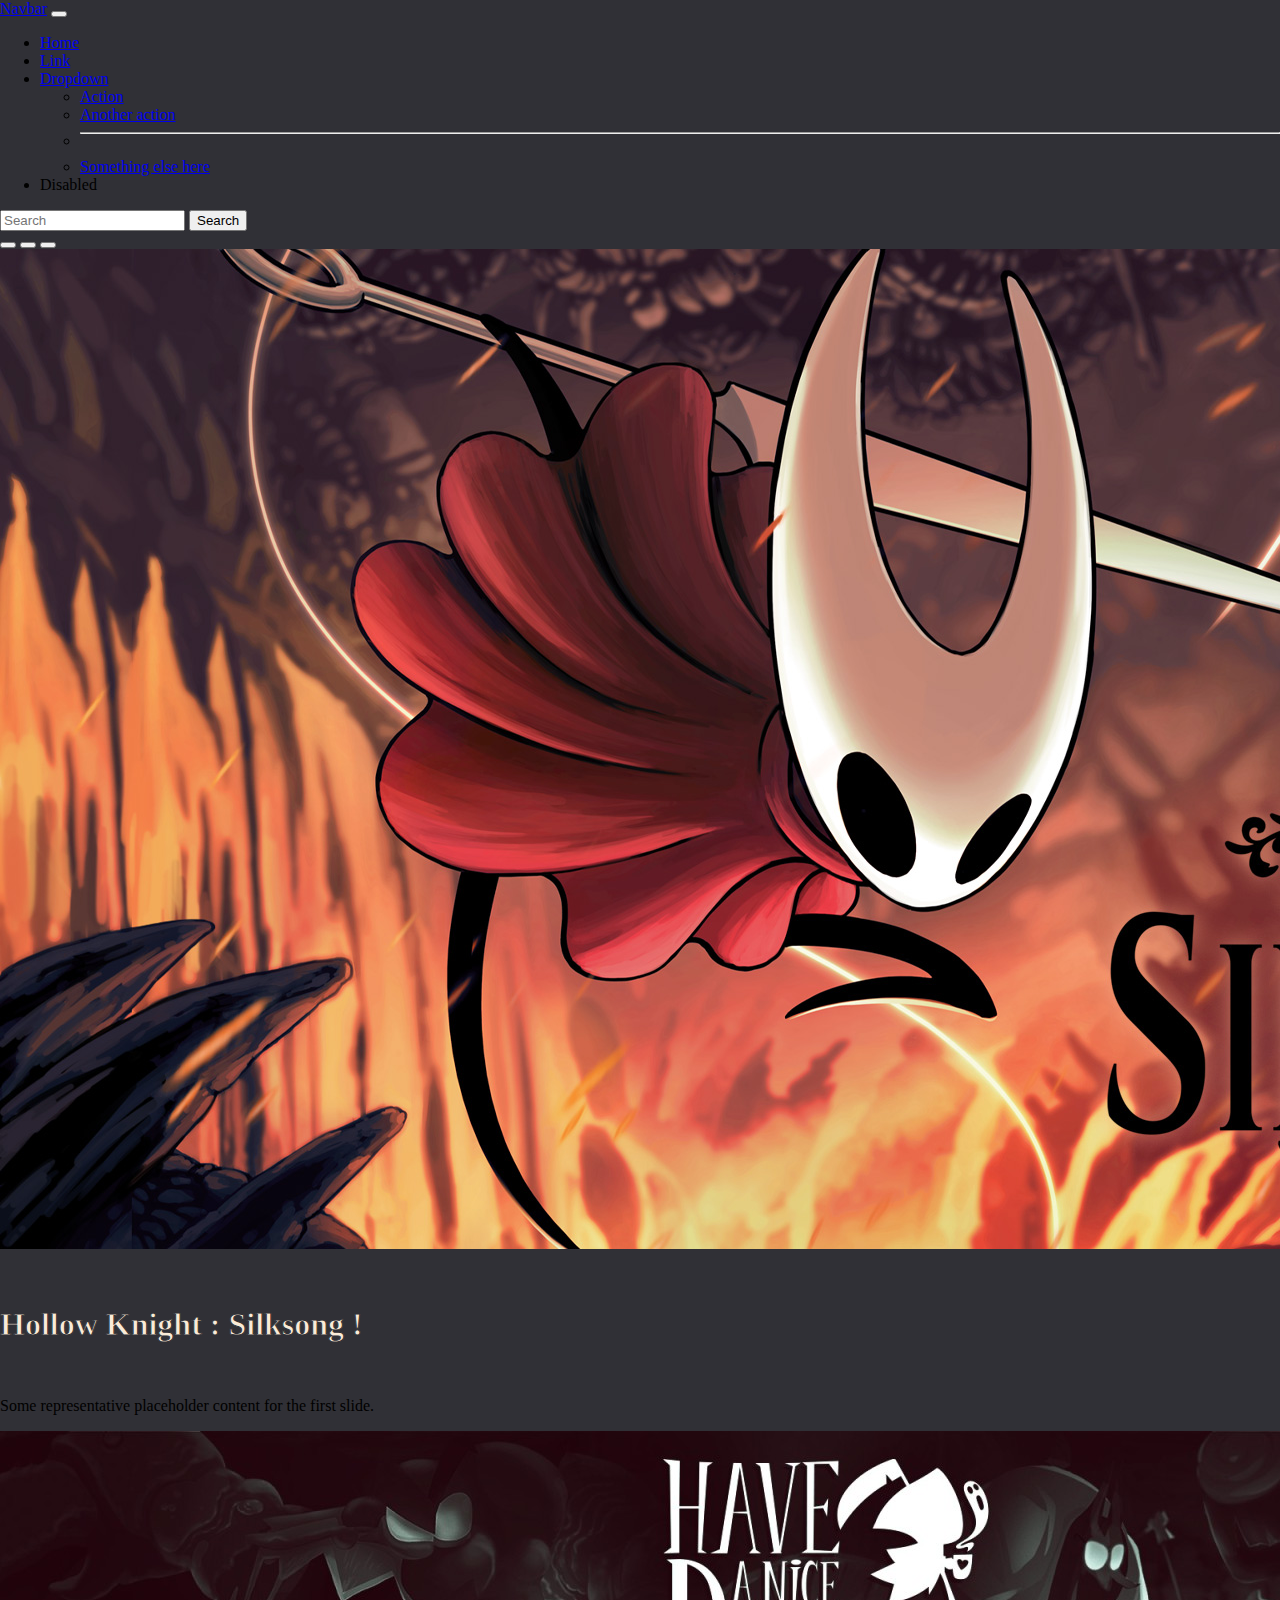
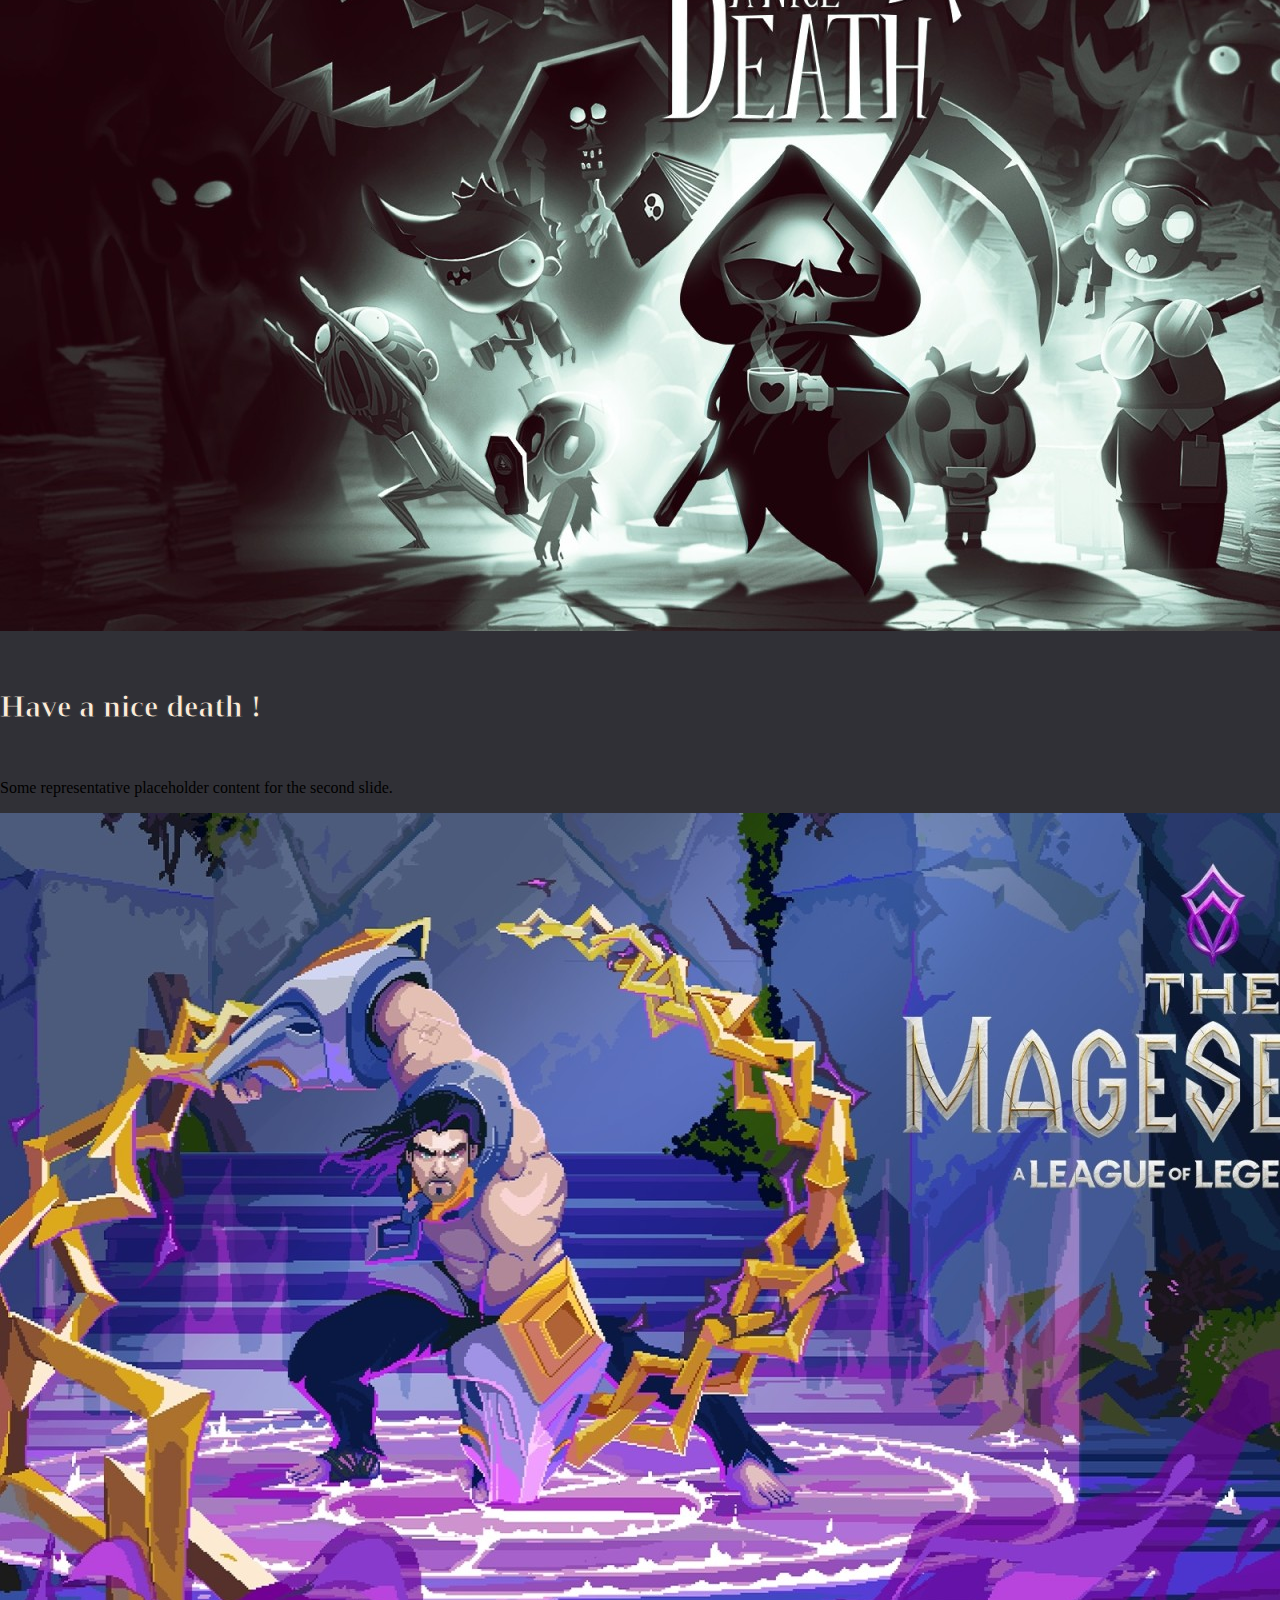
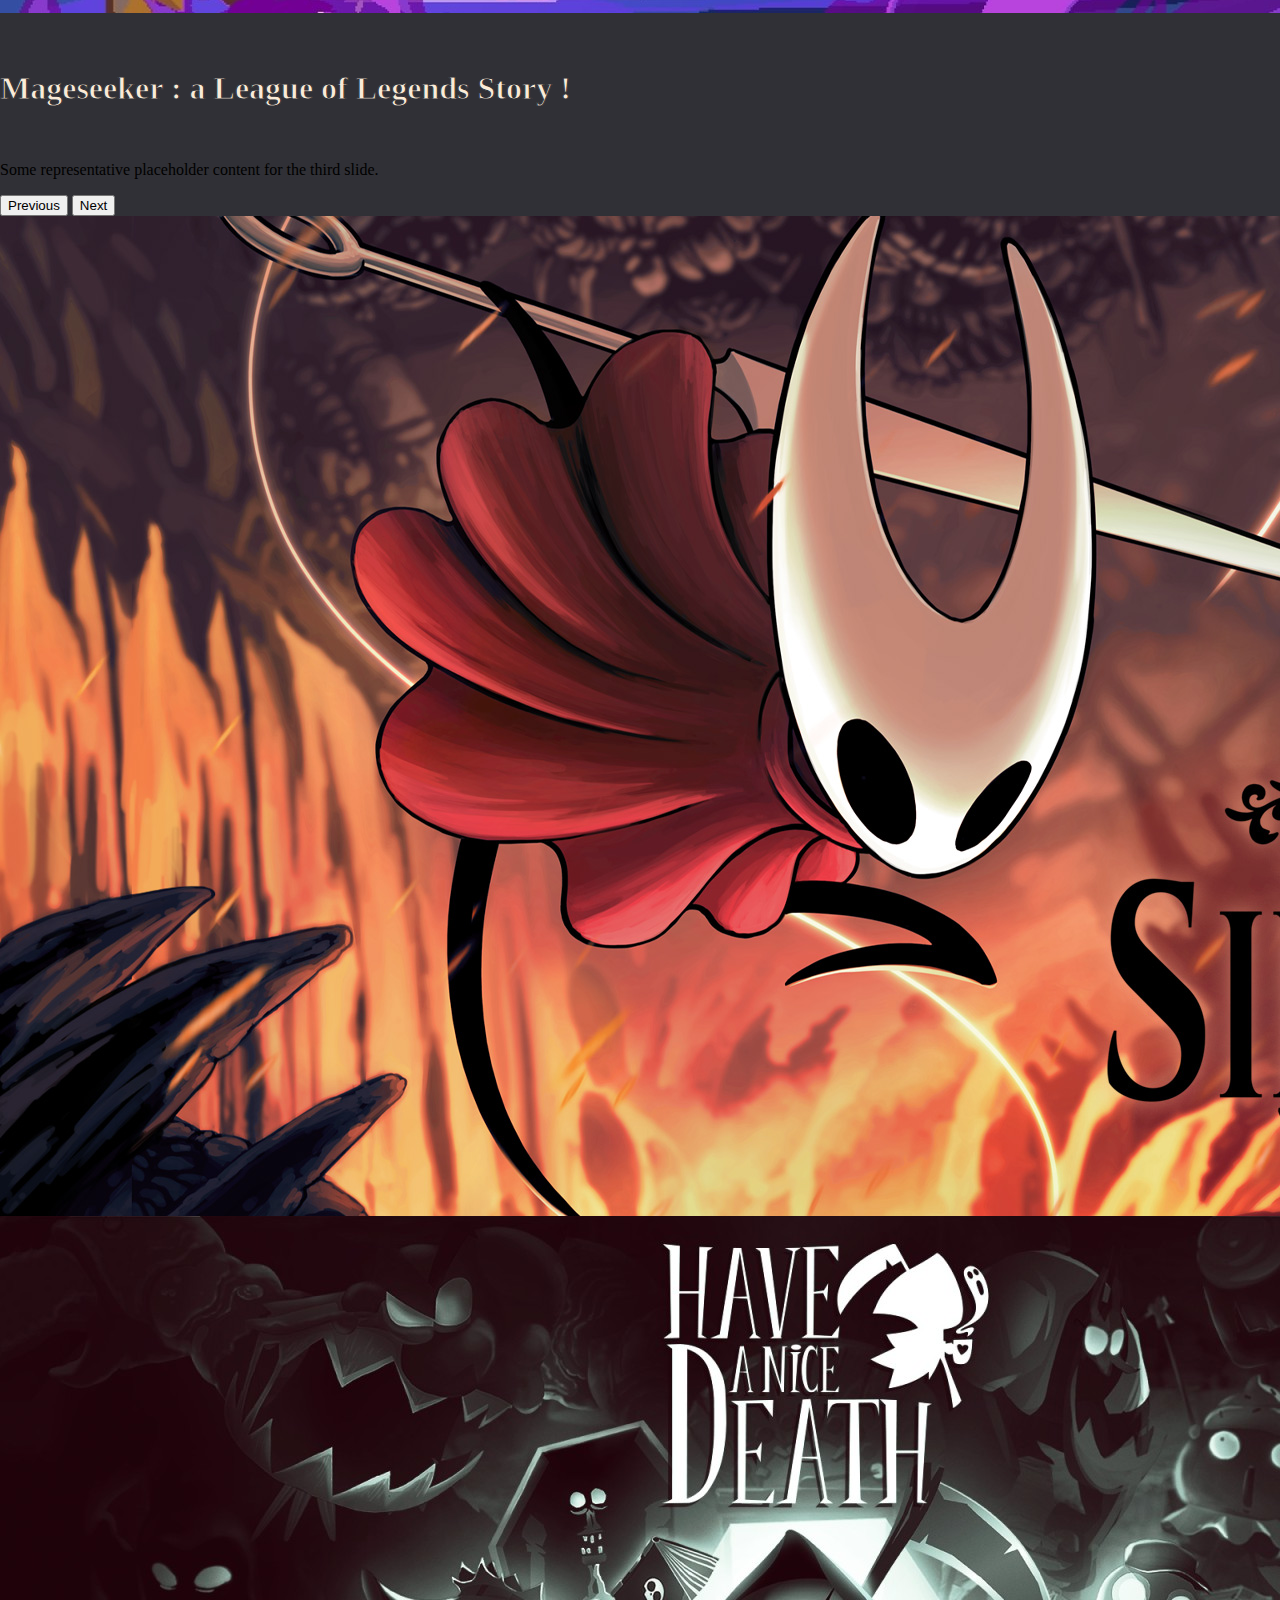
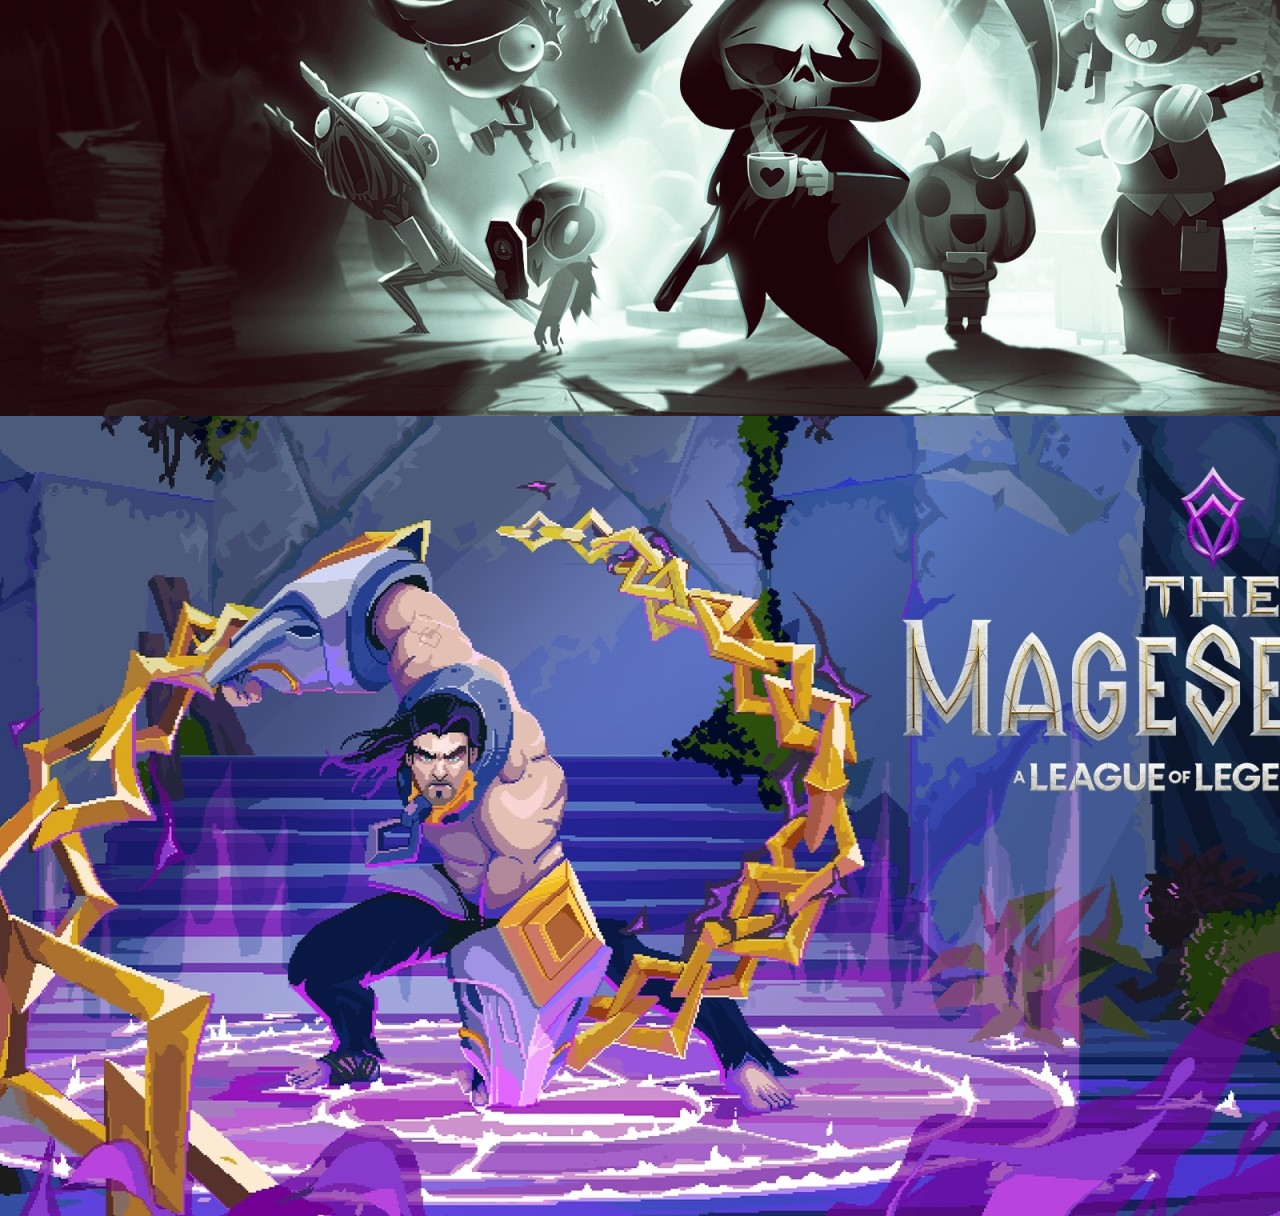
==== index.html @ c1111bf3 "Add files via upload" ====
<!DOCTYPE html>
<html lang="en">
<head>
    <meta charset="UTF-8">
    <meta http-equiv="X-UA-Compatible" content="IE=edge">
    <meta name="viewport" content="width=device-width, initial-scale=1.0">
    <title>La bibliothèque indé</title>
    <link rel="stylesheet" href="style.css">
    <link href="https://cdn.jsdelivr.net/npm/bootstrap@5.3.0-alpha2/dist/css/bootstrap.min.css" rel="stylesheet" integrity="sha384-aFq/bzH65dt+w6FI2ooMVUpc+21e0SRygnTpmBvdBgSdnuTN7QbdgL+OapgHtvPp" crossorigin="anonymous">
</head>
<body>
    <nav class="navbar navbar-expand-lg bg-body-tertiary">
        <div class="container-fluid">
          <a class="navbar-brand" href="#">Navbar</a>
          <button class="navbar-toggler" type="button" data-bs-toggle="collapse" data-bs-target="#navbarSupportedContent" aria-controls="navbarSupportedContent" aria-expanded="false" aria-label="Toggle navigation">
            <span class="navbar-toggler-icon"></span>
          </button>
          <div class="collapse navbar-collapse" id="navbarSupportedContent">
            <ul class="navbar-nav me-auto mb-2 mb-lg-0">
              <li class="nav-item">
                <a class="nav-link active" aria-current="page" href="#">Home</a>
              </li>
              <li class="nav-item">
                <a class="nav-link" href="#">Link</a>
              </li>
              <li class="nav-item dropdown">
                <a class="nav-link dropdown-toggle" href="#" role="button" data-bs-toggle="dropdown" aria-expanded="false">
                  Dropdown
                </a>
                <ul class="dropdown-menu">
                  <li><a class="dropdown-item" href="#">Action</a></li>
                  <li><a class="dropdown-item" href="#">Another action</a></li>
                  <li><hr class="dropdown-divider"></li>
                  <li><a class="dropdown-item" href="#">Something else here</a></li>
                </ul>
              </li>
              <li class="nav-item">
                <a class="nav-link disabled">Disabled</a>
              </li>
            </ul>
            <form class="d-flex" role="search">
              <input class="form-control me-2" type="search" placeholder="Search" aria-label="Search">
              <button class="btn btn-outline-success" type="submit">Search</button>
            </form>
          </div>
        </div>
      </nav>

      <div id="carouselExampleDark" class="carousel carousel-dark slide">
        <div class="carousel-indicators">
          <button type="button" data-bs-target="#carouselExampleDark" data-bs-slide-to="0" class="active" aria-current="true" aria-label="Slide 1"></button>
          <button type="button" data-bs-target="#carouselExampleDark" data-bs-slide-to="1" aria-label="Slide 2"></button>
          <button type="button" data-bs-target="#carouselExampleDark" data-bs-slide-to="2" aria-label="Slide 3"></button>
        </div>
        <div class="carousel-inner">
          <div class="carousel-item active" data-bs-interval="10000">
            <img src="img/hk.jpg" class="d-block w-100" alt="...">
            <div class="carousel-caption d-none d-md-block">
              <h5>Hollow Knight : Silksong !</h5>
              <p>Some representative placeholder content for the first slide.</p>
            </div>
          </div>
          <div class="carousel-item" data-bs-interval="2000">
            <img src="img/death.jpg" class="d-block w-100" alt="...">
            <div class="carousel-caption d-none d-md-block">
              <h5>Have a nice death !</h5>
              <p>Some representative placeholder content for the second slide.</p>
            </div>
          </div>
          <div class="carousel-item">
            <img src="img/mageseeker.jpg" class="d-block w-100" alt="...">
            <div class="carousel-caption d-none d-md-block">
              <h5>Mageseeker : a League of Legends Story !</h5>
              <p>Some representative placeholder content for the third slide.</p>
            </div>
          </div>
        </div>
        <button class="carousel-control-prev" type="button" data-bs-target="#carouselExampleDark" data-bs-slide="prev">
          <span class="carousel-control-prev-icon" aria-hidden="true"></span>
          <span class="visually-hidden">Previous</span>
        </button>
        <button class="carousel-control-next" type="button" data-bs-target="#carouselExampleDark" data-bs-slide="next">
          <span class="carousel-control-next-icon" aria-hidden="true"></span>
          <span class="visually-hidden">Next</span>
        </button>
      </div>
    <div class="cards">
      <div class="card" style="width: 18rem;">
        <img src="img/hk.jpg" class="card-img-top" alt="...">
        <div class="card-body">
          <h5 class="card-title">Card title</h5>
          <p class="card-text">Some quick example text to build on the card title and make up the bulk of the card's content.</p>
        </div>
        <ul class="list-group list-group-flush">
          <li class="list-group-item">An item</li>
          <li class="list-group-item">A second item</li>
          <li class="list-group-item">A third item</li>
        </ul>
        <div class="card-body">
          <a href="#" class="card-link">Card link</a>
          <a href="#" class="card-link">Another link</a>
        </div>
      </div>

      <div class="card" style="width: 18rem;">
        <img src="img/death.jpg" class="card-img-top" alt="...">
        <div class="card-body">
          <h5 class="card-title">Card title</h5>
          <p class="card-text">Some quick example text to build on the card title and make up the bulk of the card's content.</p>
        </div>
        <ul class="list-group list-group-flush">
          <li class="list-group-item">An item</li>
          <li class="list-group-item">A second item</li>
          <li class="list-group-item">A third item</li>
        </ul>
        <div class="card-body">
          <a href="#" class="card-link">Card link</a>
          <a href="#" class="card-link">Another link</a>
        </div>
      </div>

      <div class="card" style="width: 18rem;">
        <img src="img/mageseeker.jpg" class="card-img-top" alt="...">
        <div class="card-body">
          <h5 class="card-title">Card title</h5>
          <p class="card-text">Some quick example text to build on the card title and make up the bulk of the card's content.</p>
        </div>
        <ul class="list-group list-group-flush">
          <li class="list-group-item">An item</li>
          <li class="list-group-item">A second item</li>
          <li class="list-group-item">A third item</li>
        </ul>
        <div class="card-body">
          <a href="#" class="card-link">Card link</a>
          <a href="#" class="card-link">Another link</a>
        </div>
      </div>
    </div>

        <script src="https://cdn.jsdelivr.net/npm/bootstrap@5.3.0-alpha2/dist/js/bootstrap.bundle.min.js" integrity="sha384-qKXV1j0HvMUeCBQ+QVp7JcfGl760yU08IQ+GpUo5hlbpg51QRiuqHAJz8+BrxE/N" crossorigin="anonymous"></script>
</body>
</html>
---- style.css ----
html, body{
    margin: 0;
    padding: 0;
    background-color: #303036; 
}

#carouselExampleDark h5{
    color: antiquewhite;
    font-size: 2em;
    -webkit-text-stroke: 1px;
    -webkit-text-stroke-color: #303036;
}

.card {
    display: flex; 
    flex-direction: row;
}
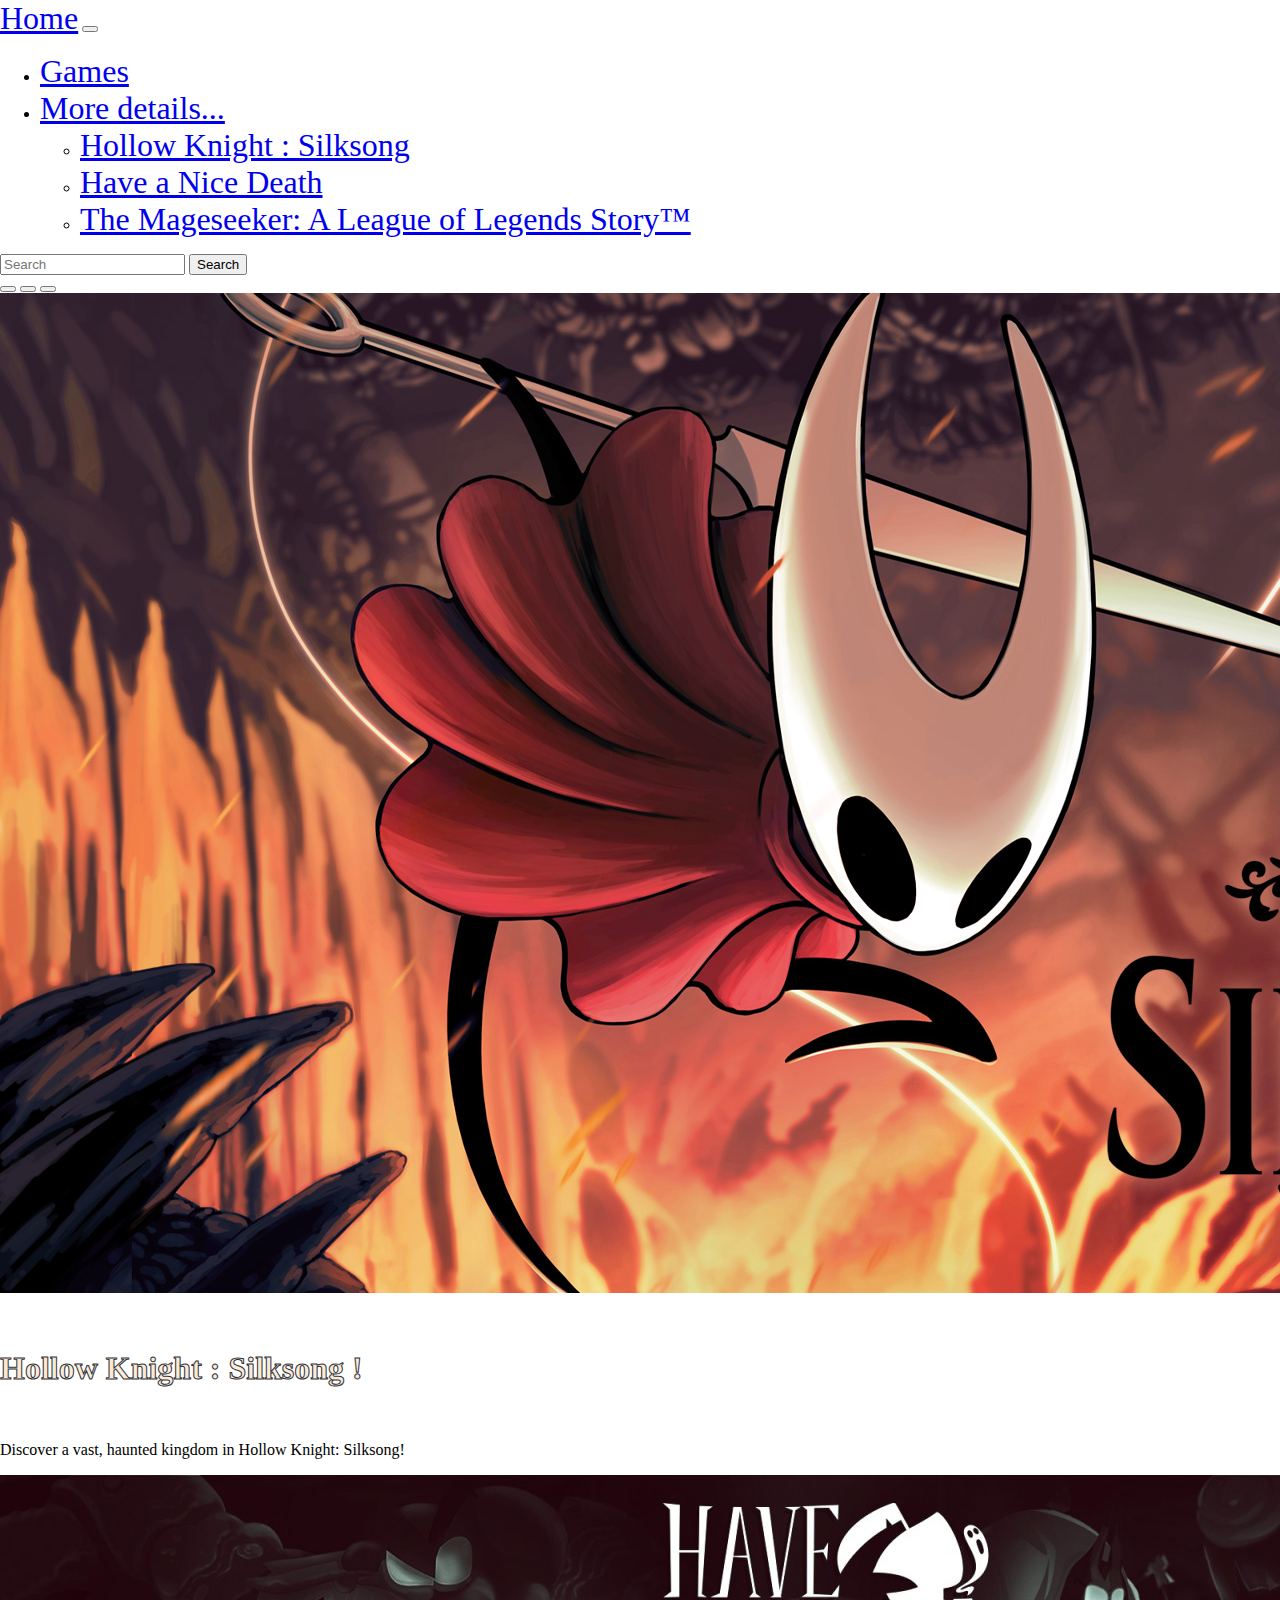
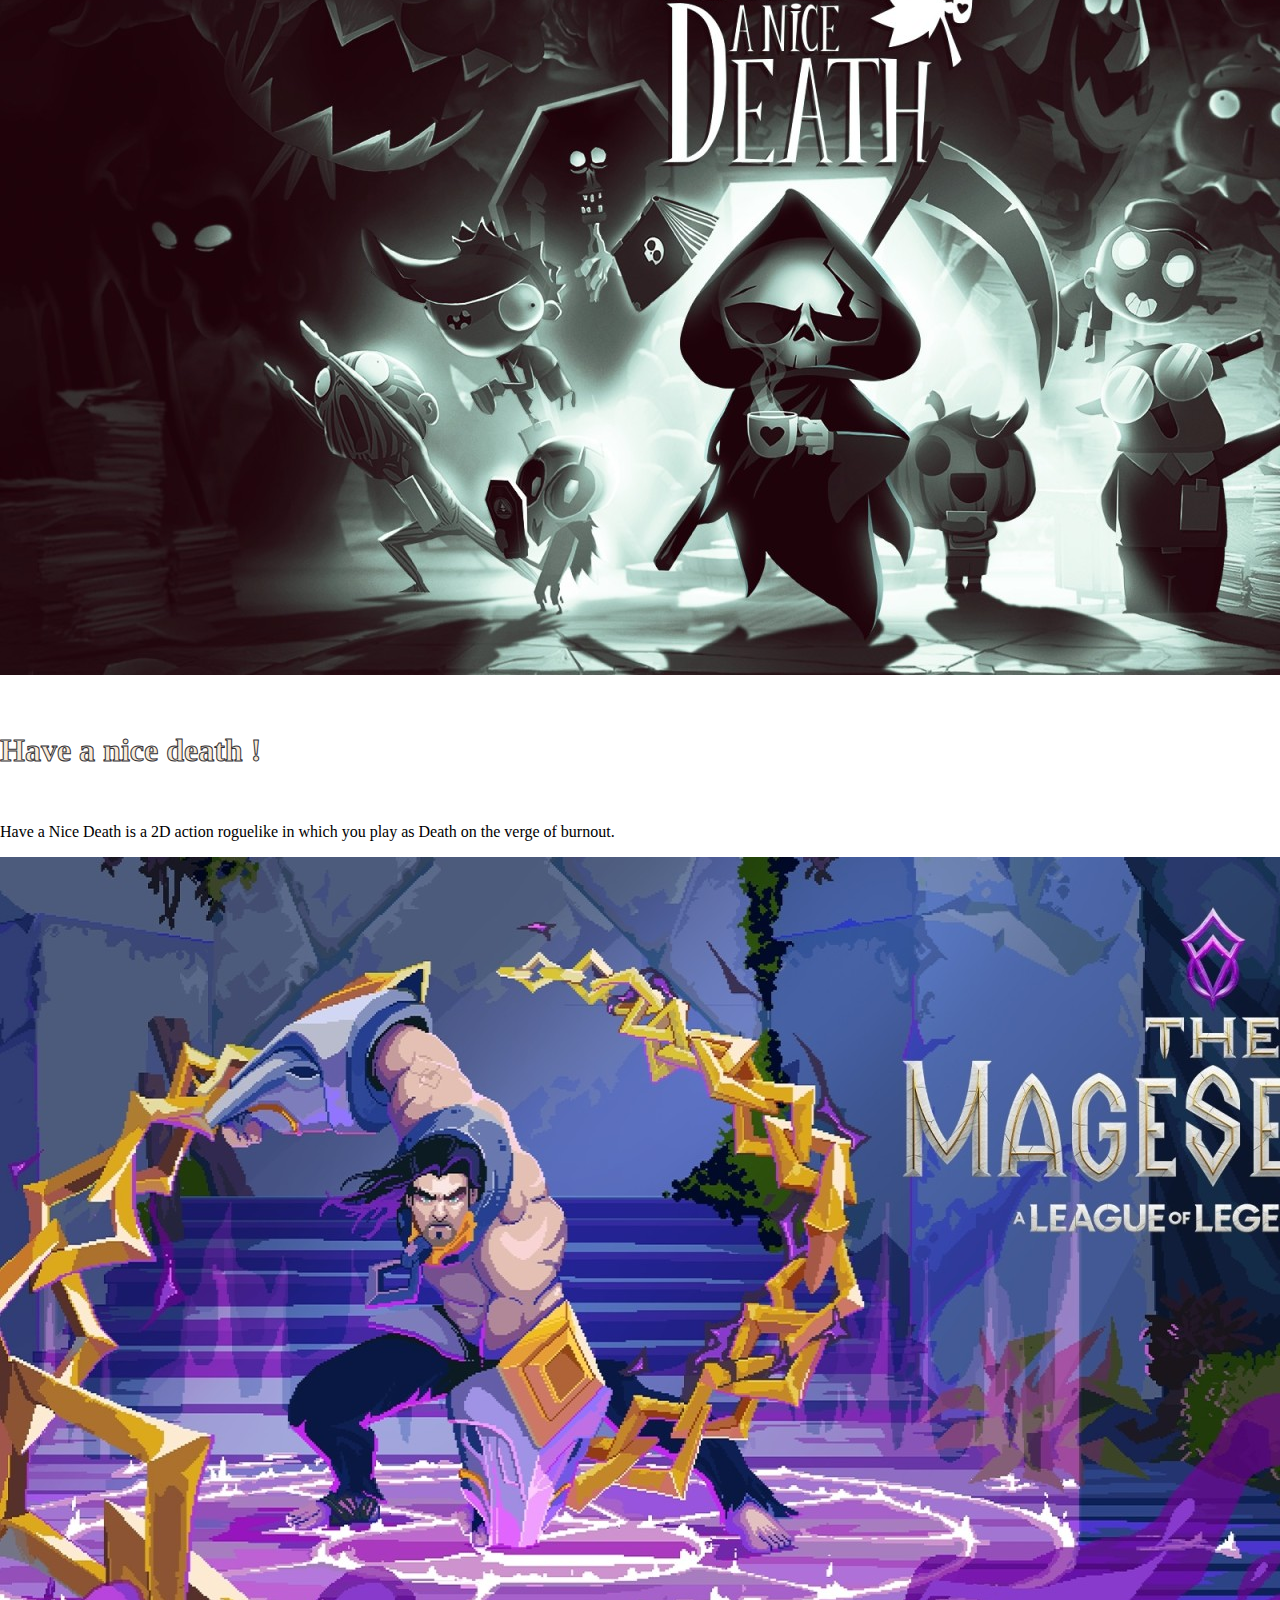
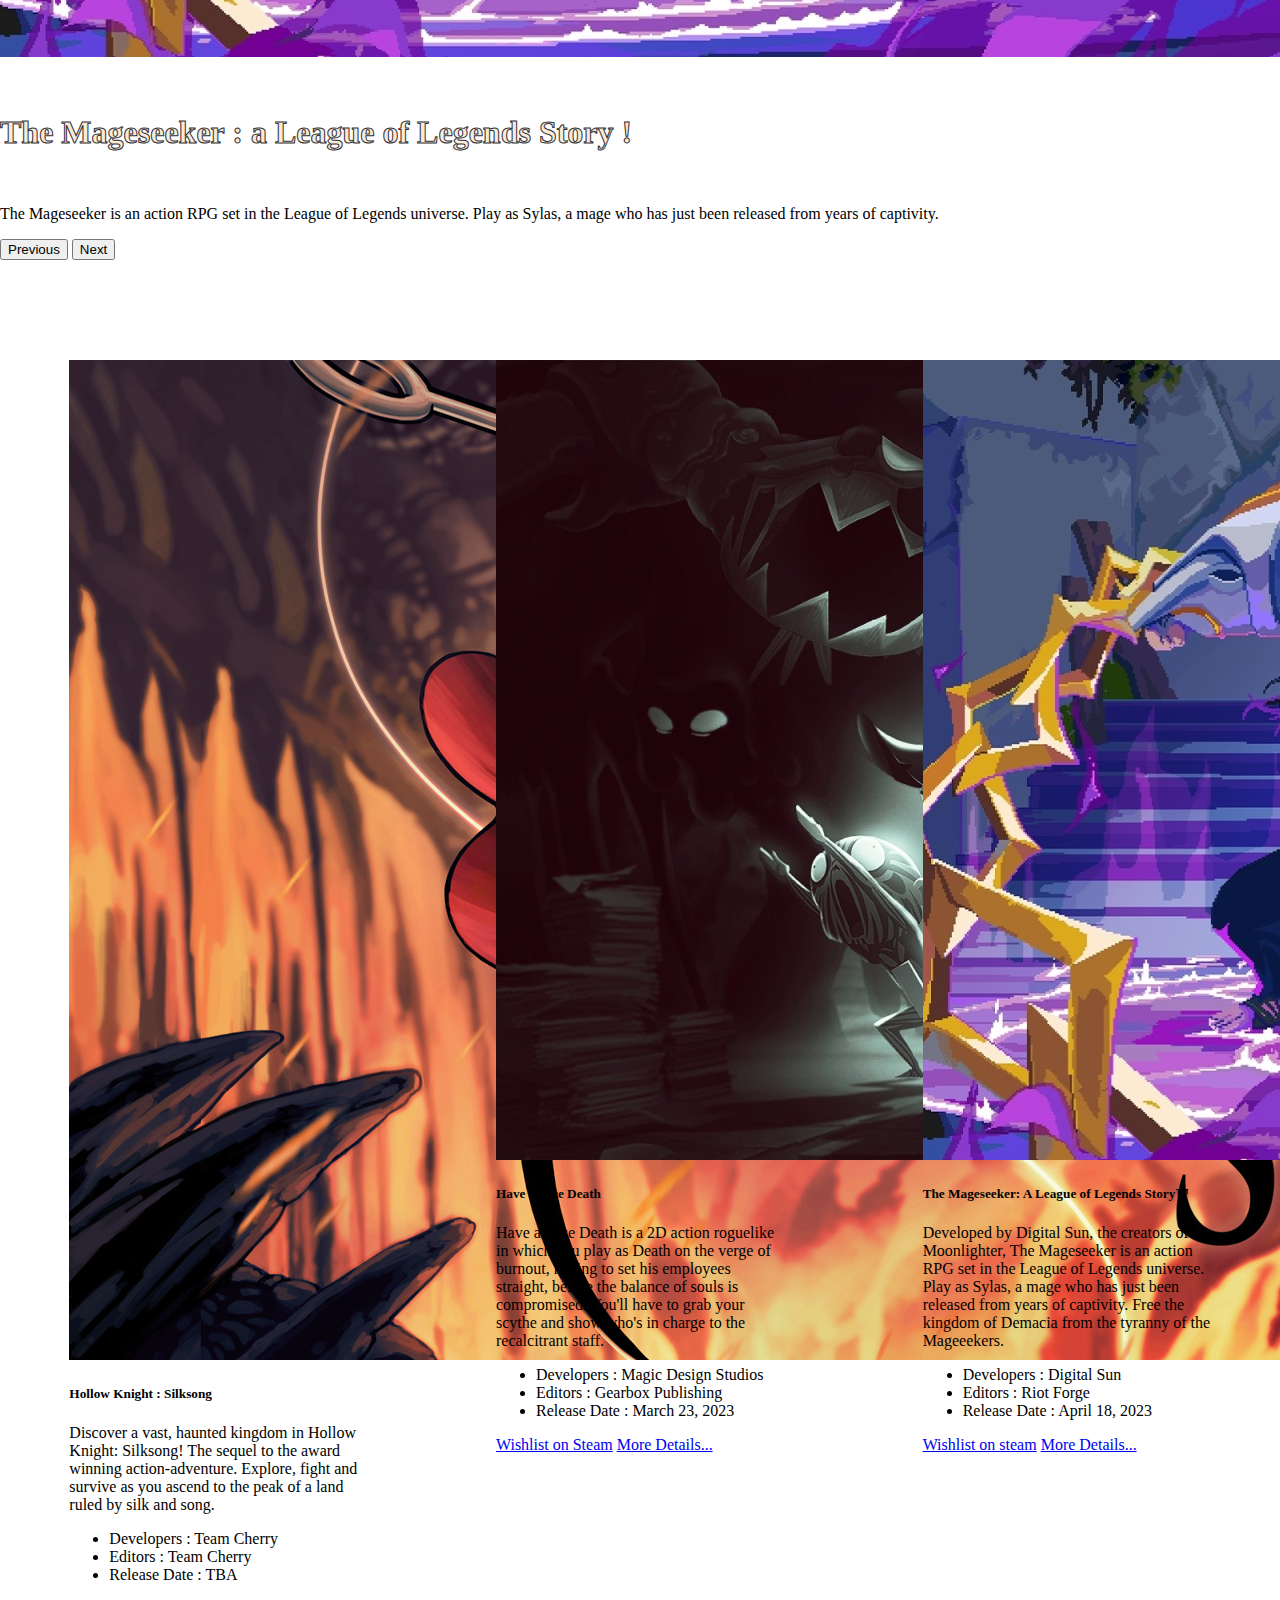
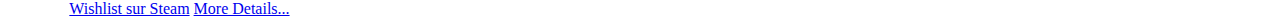
==== commit a75f7b93: "Add files via upload" ====
--- a/index.html
+++ b/index.html
@@ -5,37 +5,32 @@
     <meta http-equiv="X-UA-Compatible" content="IE=edge">
     <meta name="viewport" content="width=device-width, initial-scale=1.0">
     <title>La bibliothèque indé</title>
+    <link href="https://cdn.jsdelivr.net/npm/bootstrap@5.3.0-alpha2/dist/css/bootstrap.min.css" rel="stylesheet" integrity="sha384-aFq/bzH65dt+w6FI2ooMVUpc+21e0SRygnTpmBvdBgSdnuTN7QbdgL+OapgHtvPp" crossorigin="anonymous">
+    <link rel="stylesheet" href="https://bootswatch.com/5/vapor/bootstrap.css">
     <link rel="stylesheet" href="style.css">
-    <link href="https://cdn.jsdelivr.net/npm/bootstrap@5.3.0-alpha2/dist/css/bootstrap.min.css" rel="stylesheet" integrity="sha384-aFq/bzH65dt+w6FI2ooMVUpc+21e0SRygnTpmBvdBgSdnuTN7QbdgL+OapgHtvPp" crossorigin="anonymous">
 </head>
 <body>
-    <nav class="navbar navbar-expand-lg bg-body-tertiary">
+    
+    <nav class="navbar navbar-expand-lg bg-body-tertiary" data-bs-theme="dark" >
         <div class="container-fluid">
-          <a class="navbar-brand" href="#">Navbar</a>
+          <a class="navbar-brand" href="#">Home</a>
           <button class="navbar-toggler" type="button" data-bs-toggle="collapse" data-bs-target="#navbarSupportedContent" aria-controls="navbarSupportedContent" aria-expanded="false" aria-label="Toggle navigation">
             <span class="navbar-toggler-icon"></span>
           </button>
           <div class="collapse navbar-collapse" id="navbarSupportedContent">
             <ul class="navbar-nav me-auto mb-2 mb-lg-0">
               <li class="nav-item">
-                <a class="nav-link active" aria-current="page" href="#">Home</a>
-              </li>
-              <li class="nav-item">
-                <a class="nav-link" href="#">Link</a>
+                <a class="nav-link" href="#cards">Games</a>
               </li>
               <li class="nav-item dropdown">
                 <a class="nav-link dropdown-toggle" href="#" role="button" data-bs-toggle="dropdown" aria-expanded="false">
-                  Dropdown
+                  More details...
                 </a>
                 <ul class="dropdown-menu">
-                  <li><a class="dropdown-item" href="#">Action</a></li>
-                  <li><a class="dropdown-item" href="#">Another action</a></li>
-                  <li><hr class="dropdown-divider"></li>
-                  <li><a class="dropdown-item" href="#">Something else here</a></li>
+                  <li><a class="dropdown-item" href="file:///C:/Users/teamc/Pictures/GBS/Framework/Mon%20site/hollowknight.html">Hollow Knight : Silksong</a></li>
+                  <li><a class="dropdown-item" href="#">Have a Nice Death</a></li>
+                  <li><a class="dropdown-item" href="#">The Mageseeker: A League of Legends Story™</a></li>
                 </ul>
-              </li>
-              <li class="nav-item">
-                <a class="nav-link disabled">Disabled</a>
               </li>
             </ul>
             <form class="d-flex" role="search">
@@ -57,21 +52,21 @@
             <img src="img/hk.jpg" class="d-block w-100" alt="...">
             <div class="carousel-caption d-none d-md-block">
               <h5>Hollow Knight : Silksong !</h5>
-              <p>Some representative placeholder content for the first slide.</p>
+              <p>Discover a vast, haunted kingdom in Hollow Knight: Silksong!</p>
             </div>
           </div>
           <div class="carousel-item" data-bs-interval="2000">
             <img src="img/death.jpg" class="d-block w-100" alt="...">
             <div class="carousel-caption d-none d-md-block">
               <h5>Have a nice death !</h5>
-              <p>Some representative placeholder content for the second slide.</p>
+              <p>Have a Nice Death is a 2D action roguelike in which you play as Death on the verge of burnout.</p>
             </div>
           </div>
           <div class="carousel-item">
             <img src="img/mageseeker.jpg" class="d-block w-100" alt="...">
             <div class="carousel-caption d-none d-md-block">
-              <h5>Mageseeker : a League of Legends Story !</h5>
-              <p>Some representative placeholder content for the third slide.</p>
+              <h5>The Mageseeker : a League of Legends Story !</h5>
+              <p>The Mageseeker is an action RPG set in the League of Legends universe. Play as Sylas, a mage who has just been released from years of captivity.</p>
             </div>
           </div>
         </div>
@@ -84,55 +79,56 @@
           <span class="visually-hidden">Next</span>
         </button>
       </div>
-    <div class="cards">
+    <div class="cards" id="cards">
       <div class="card" style="width: 18rem;">
         <img src="img/hk.jpg" class="card-img-top" alt="...">
         <div class="card-body">
-          <h5 class="card-title">Card title</h5>
-          <p class="card-text">Some quick example text to build on the card title and make up the bulk of the card's content.</p>
+          <h5 class="card-title">Hollow Knight : Silksong </h5>
+          <p class="card-text">Discover a vast, haunted kingdom in Hollow Knight: Silksong! The sequel to the award winning action-adventure. Explore, fight and survive as you ascend to the peak of a land ruled by silk and song.</p>
         </div>
         <ul class="list-group list-group-flush">
-          <li class="list-group-item">An item</li>
-          <li class="list-group-item">A second item</li>
-          <li class="list-group-item">A third item</li>
+          <li class="list-group-item">Developers : Team Cherry</li>
+          <li class="list-group-item">Editors : Team Cherry</li>
+          <li class="list-group-item">Release Date : TBA </li>
         </ul>
         <div class="card-body">
-          <a href="#" class="card-link">Card link</a>
-          <a href="#" class="card-link">Another link</a>
+          <a href="https://store.steampowered.com/app/1030300/Hollow_Knight_Silksong/" class="card-link">Wishlist sur Steam</a>
+          <a href="file:///C:/Users/teamc/Pictures/GBS/Framework/Mon%20site/hollowknight.html" class="card-link">More Details...</a>
         </div>
       </div>
 
       <div class="card" style="width: 18rem;">
         <img src="img/death.jpg" class="card-img-top" alt="...">
         <div class="card-body">
-          <h5 class="card-title">Card title</h5>
-          <p class="card-text">Some quick example text to build on the card title and make up the bulk of the card's content.</p>
+          <h5 class="card-title">Have a Nice Death</h5>
+          <p class="card-text">Have a Nice Death is a 2D action roguelike in which you play as Death on the verge of burnout, having to set his employees straight, before the balance of souls is compromised. You'll have to grab your scythe and show who's in charge to the recalcitrant staff.</p>
         </div>
         <ul class="list-group list-group-flush">
-          <li class="list-group-item">An item</li>
-          <li class="list-group-item">A second item</li>
-          <li class="list-group-item">A third item</li>
+          <li class="list-group-item">Developers : Magic Design Studios</li>
+          <li class="list-group-item">Editors : 
+            Gearbox Publishing</li>
+          <li class="list-group-item">Release Date : March 23, 2023 </li>
         </ul>
         <div class="card-body">
-          <a href="#" class="card-link">Card link</a>
-          <a href="#" class="card-link">Another link</a>
+          <a href="https://store.steampowered.com/app/1740720/Have_a_Nice_Death/" class="card-link">Wishlist on Steam</a>
+          <a href="#" class="card-link">More Details...</a>
         </div>
       </div>
 
       <div class="card" style="width: 18rem;">
         <img src="img/mageseeker.jpg" class="card-img-top" alt="...">
         <div class="card-body">
-          <h5 class="card-title">Card title</h5>
-          <p class="card-text">Some quick example text to build on the card title and make up the bulk of the card's content.</p>
+          <h5 class="card-title">The Mageseeker: A League of Legends Story™</h5>
+          <p class="card-text">Developed by Digital Sun, the creators of Moonlighter, The Mageseeker is an action RPG set in the League of Legends universe. Play as Sylas, a mage who has just been released from years of captivity. Free the kingdom of Demacia from the tyranny of the Mageeekers.</p>
         </div>
         <ul class="list-group list-group-flush">
-          <li class="list-group-item">An item</li>
-          <li class="list-group-item">A second item</li>
-          <li class="list-group-item">A third item</li>
+          <li class="list-group-item">Developers : Digital Sun</li>
+          <li class="list-group-item">Editors : Riot Forge</li>
+          <li class="list-group-item">Release Date : April 18, 2023</li>
         </ul>
         <div class="card-body">
-          <a href="#" class="card-link">Card link</a>
-          <a href="#" class="card-link">Another link</a>
+          <a href="https://store.steampowered.com/app/1457080/The_Mageseeker_A_League_of_Legends_Story/" class="card-link">Wishlist on steam</a>
+          <a href="#" class="card-link">More Details...</a>
         </div>
       </div>
     </div>
--- a/style.css
+++ b/style.css
@@ -1,7 +1,10 @@
 html, body{
     margin: 0;
     padding: 0;
-    background-color: #303036; 
+}
+
+.navbar a{
+    font-size: 2em;
 }
 
 #carouselExampleDark h5{
@@ -11,7 +14,8 @@
     -webkit-text-stroke-color: #303036;
 }
 
-.card {
-    display: flex; 
-    flex-direction: row;
+.cards {
+    display: flex;
+    justify-content: space-around;
+    margin-top: 100px;
 }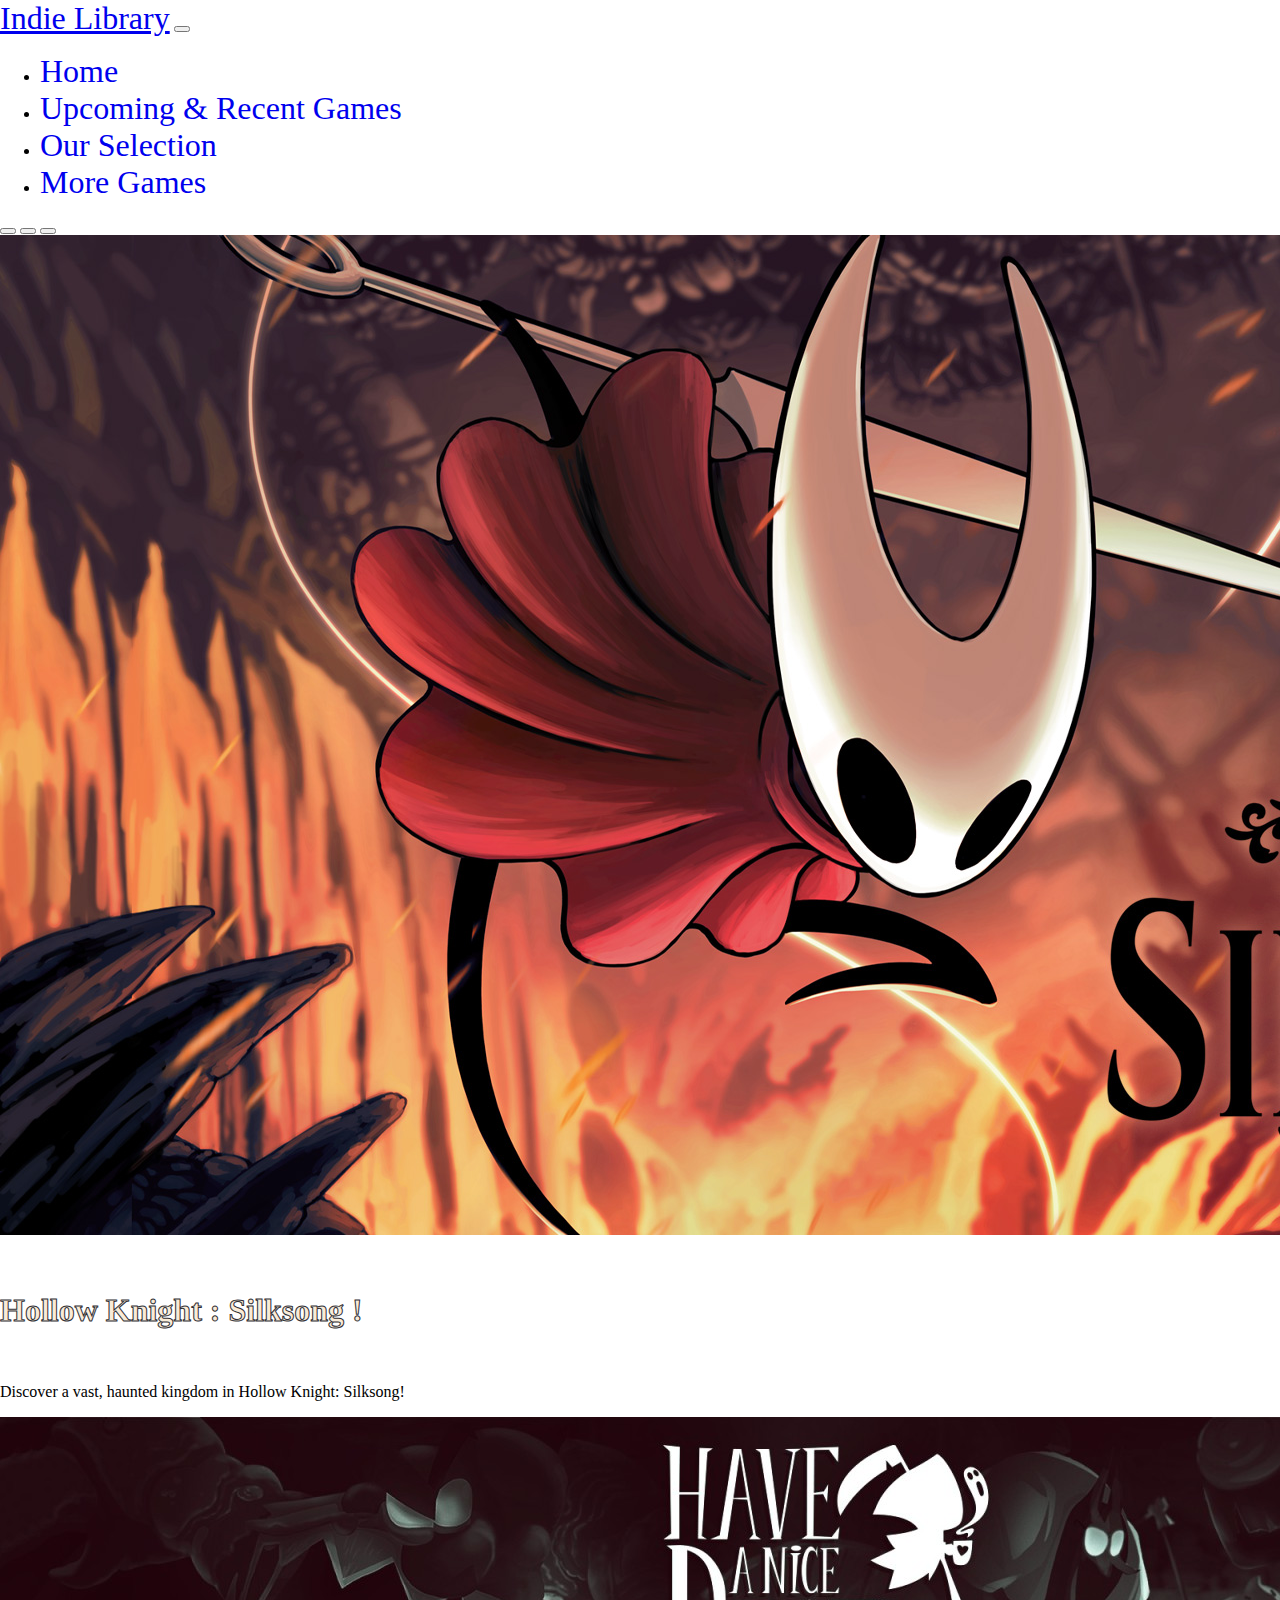
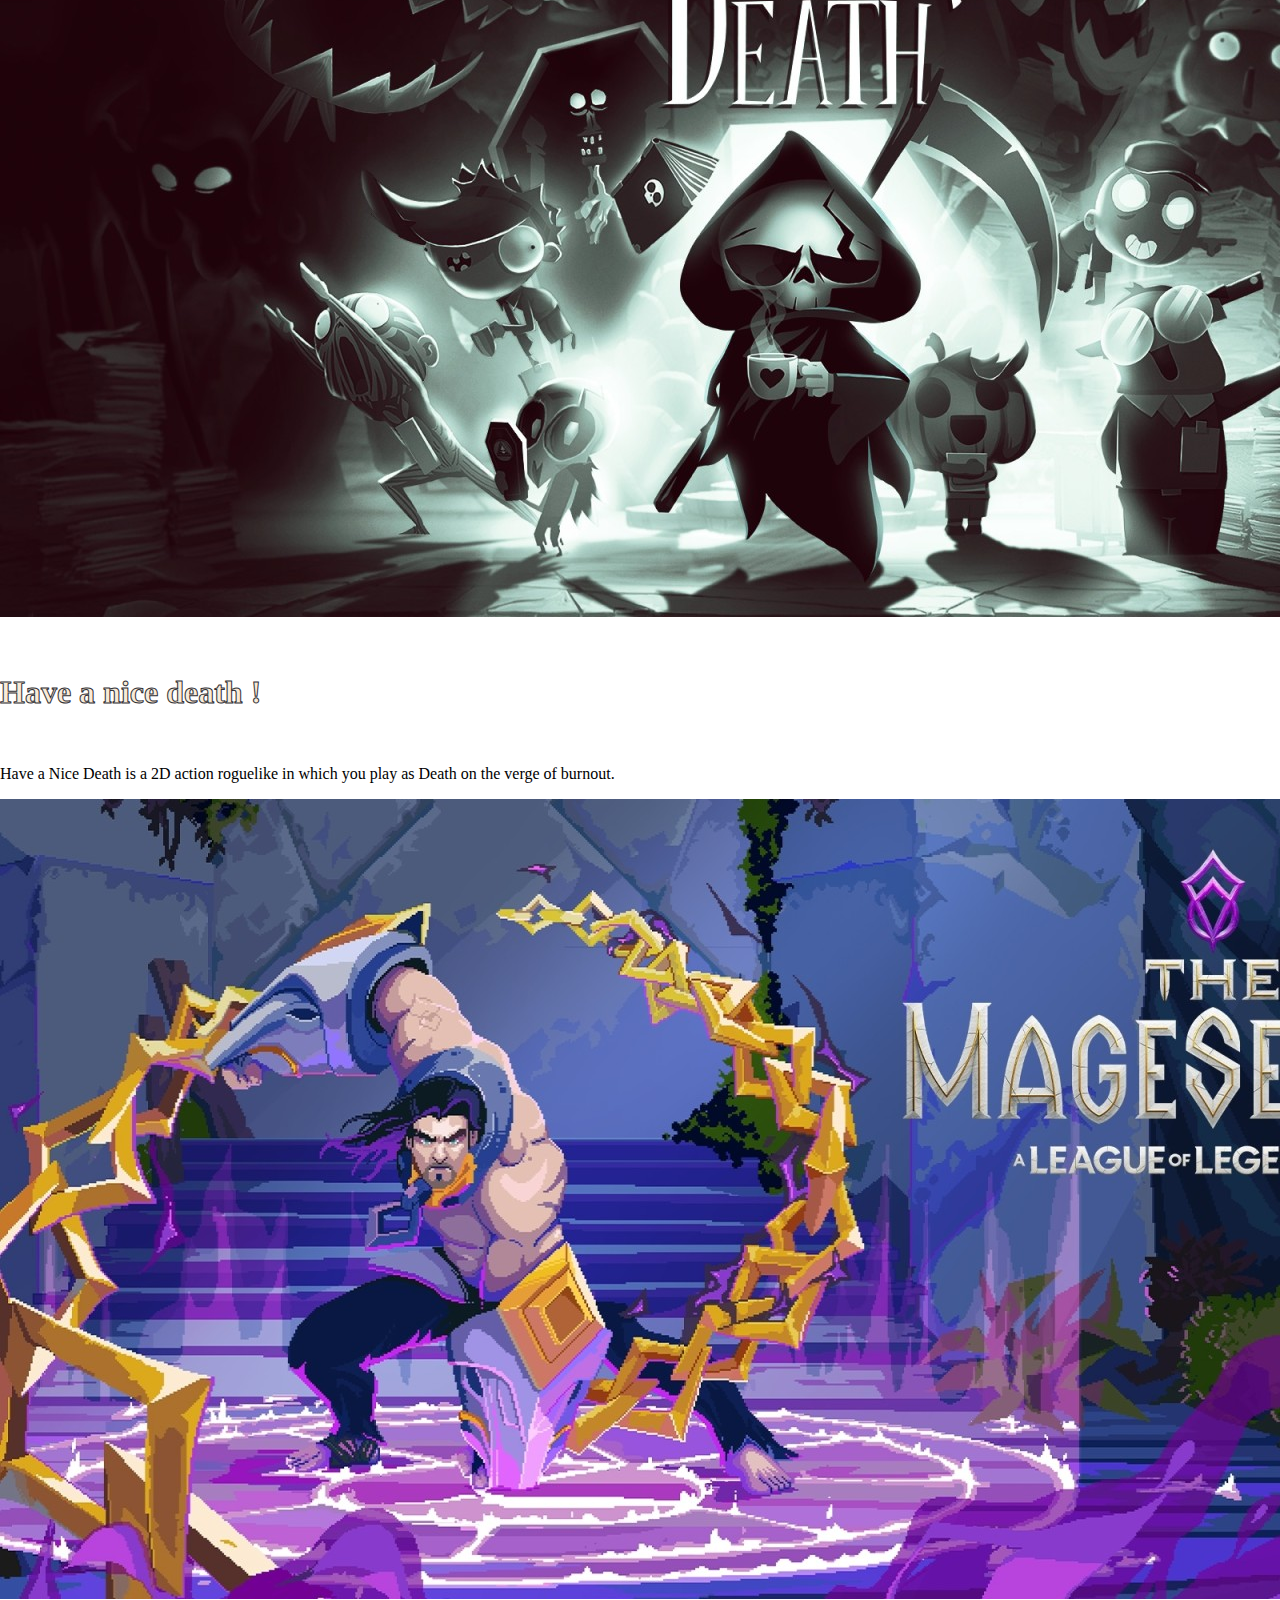
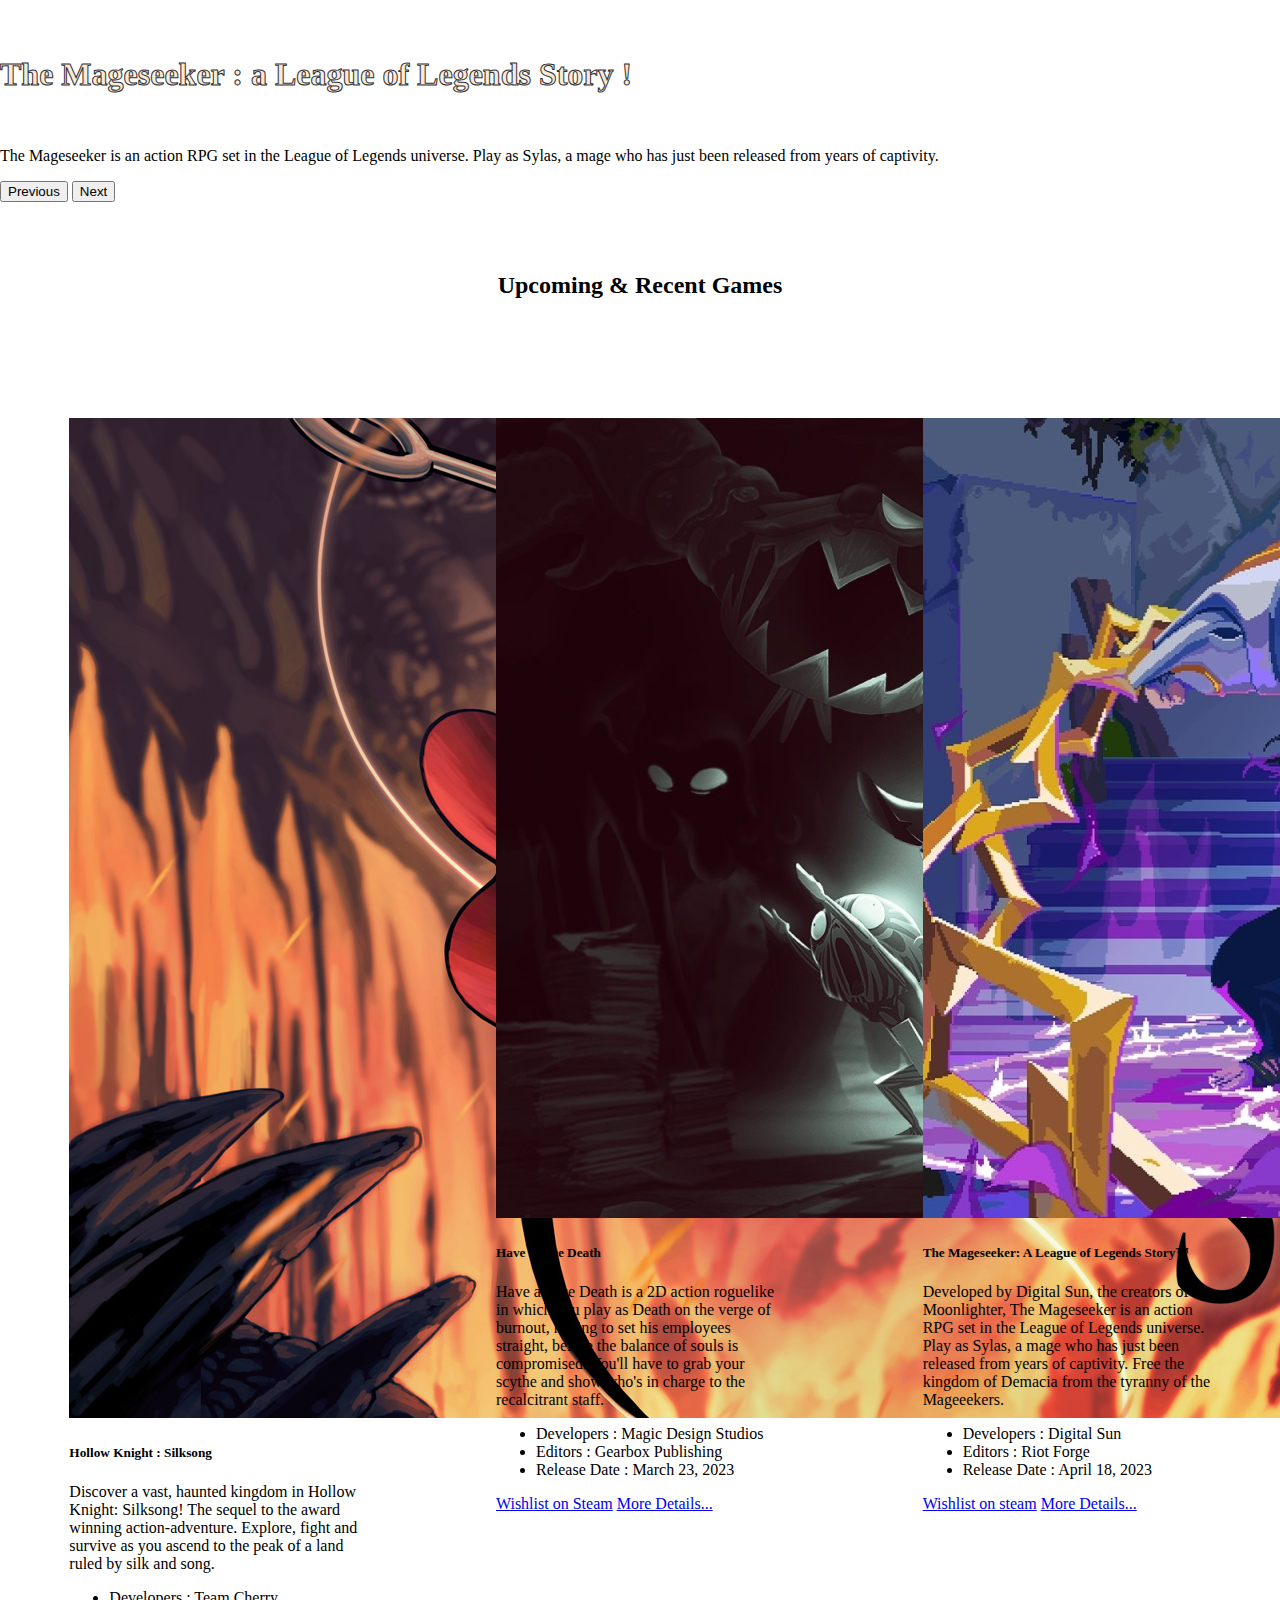
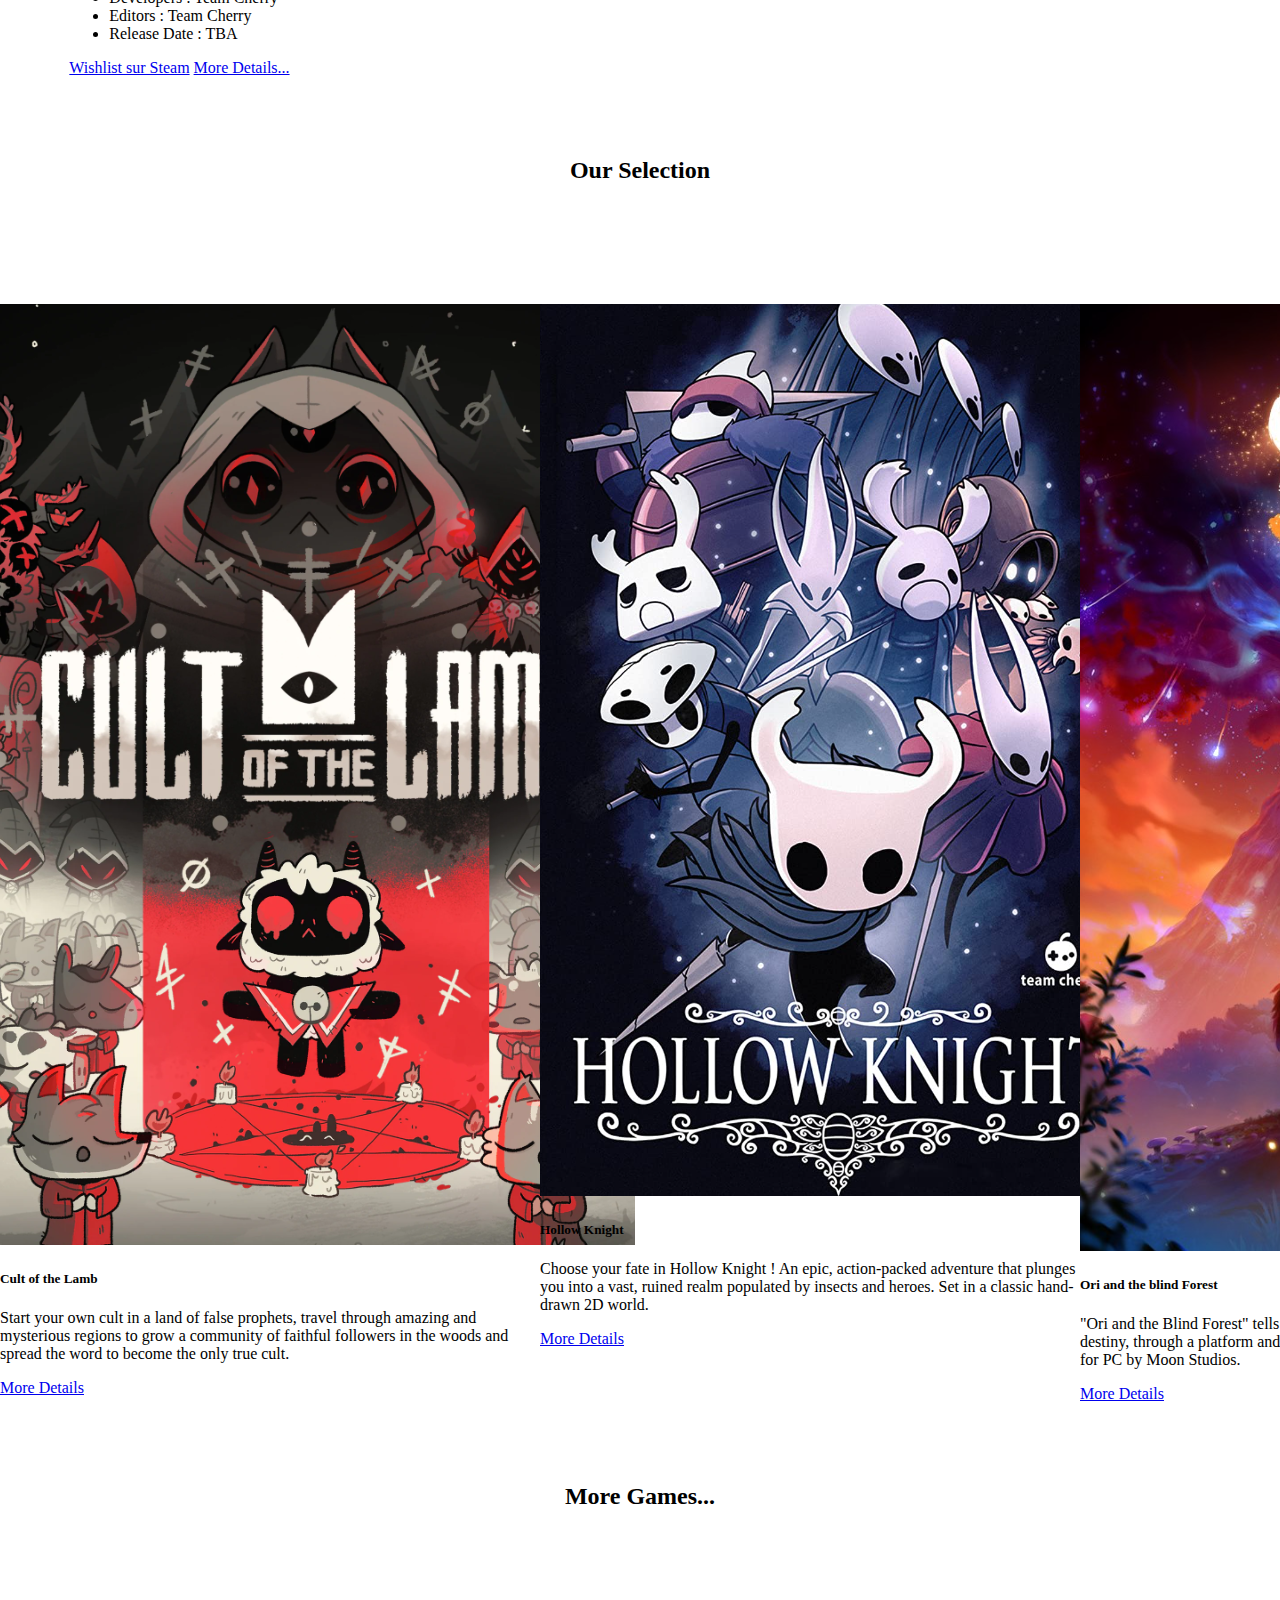
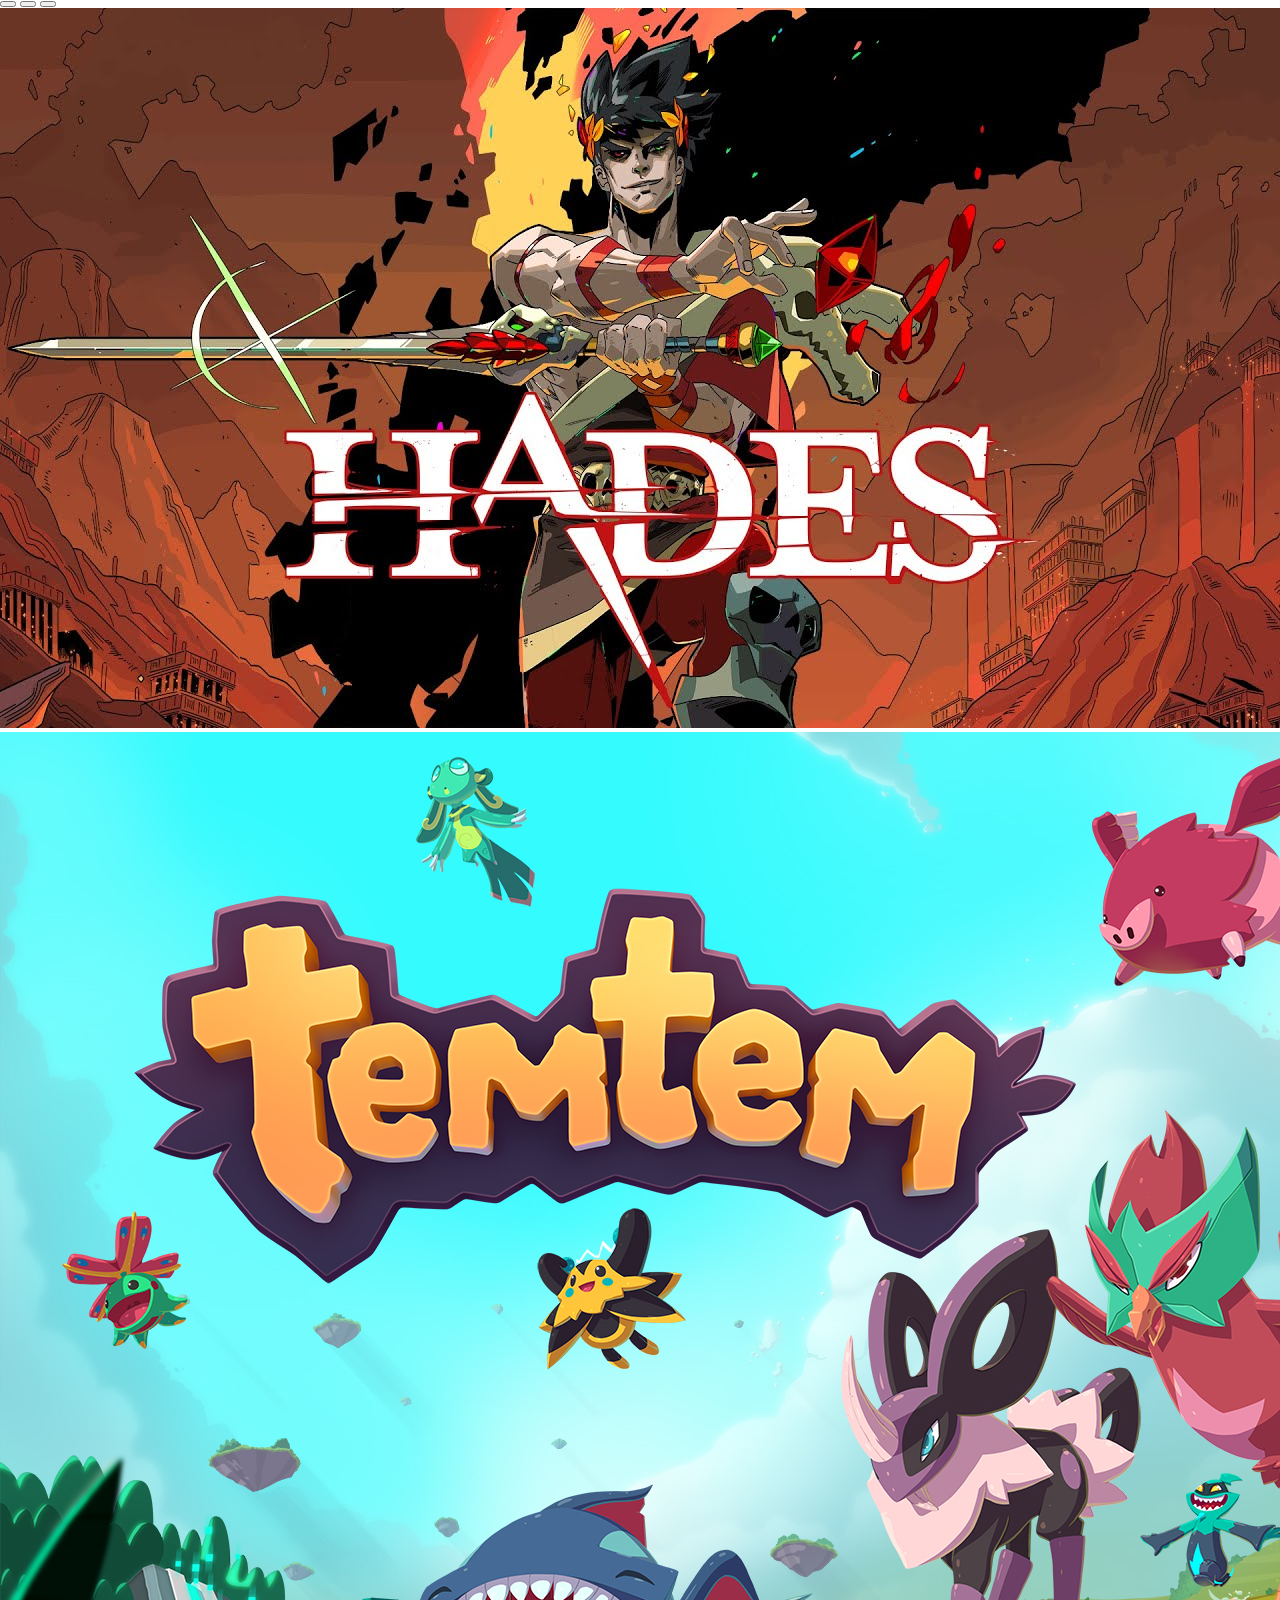
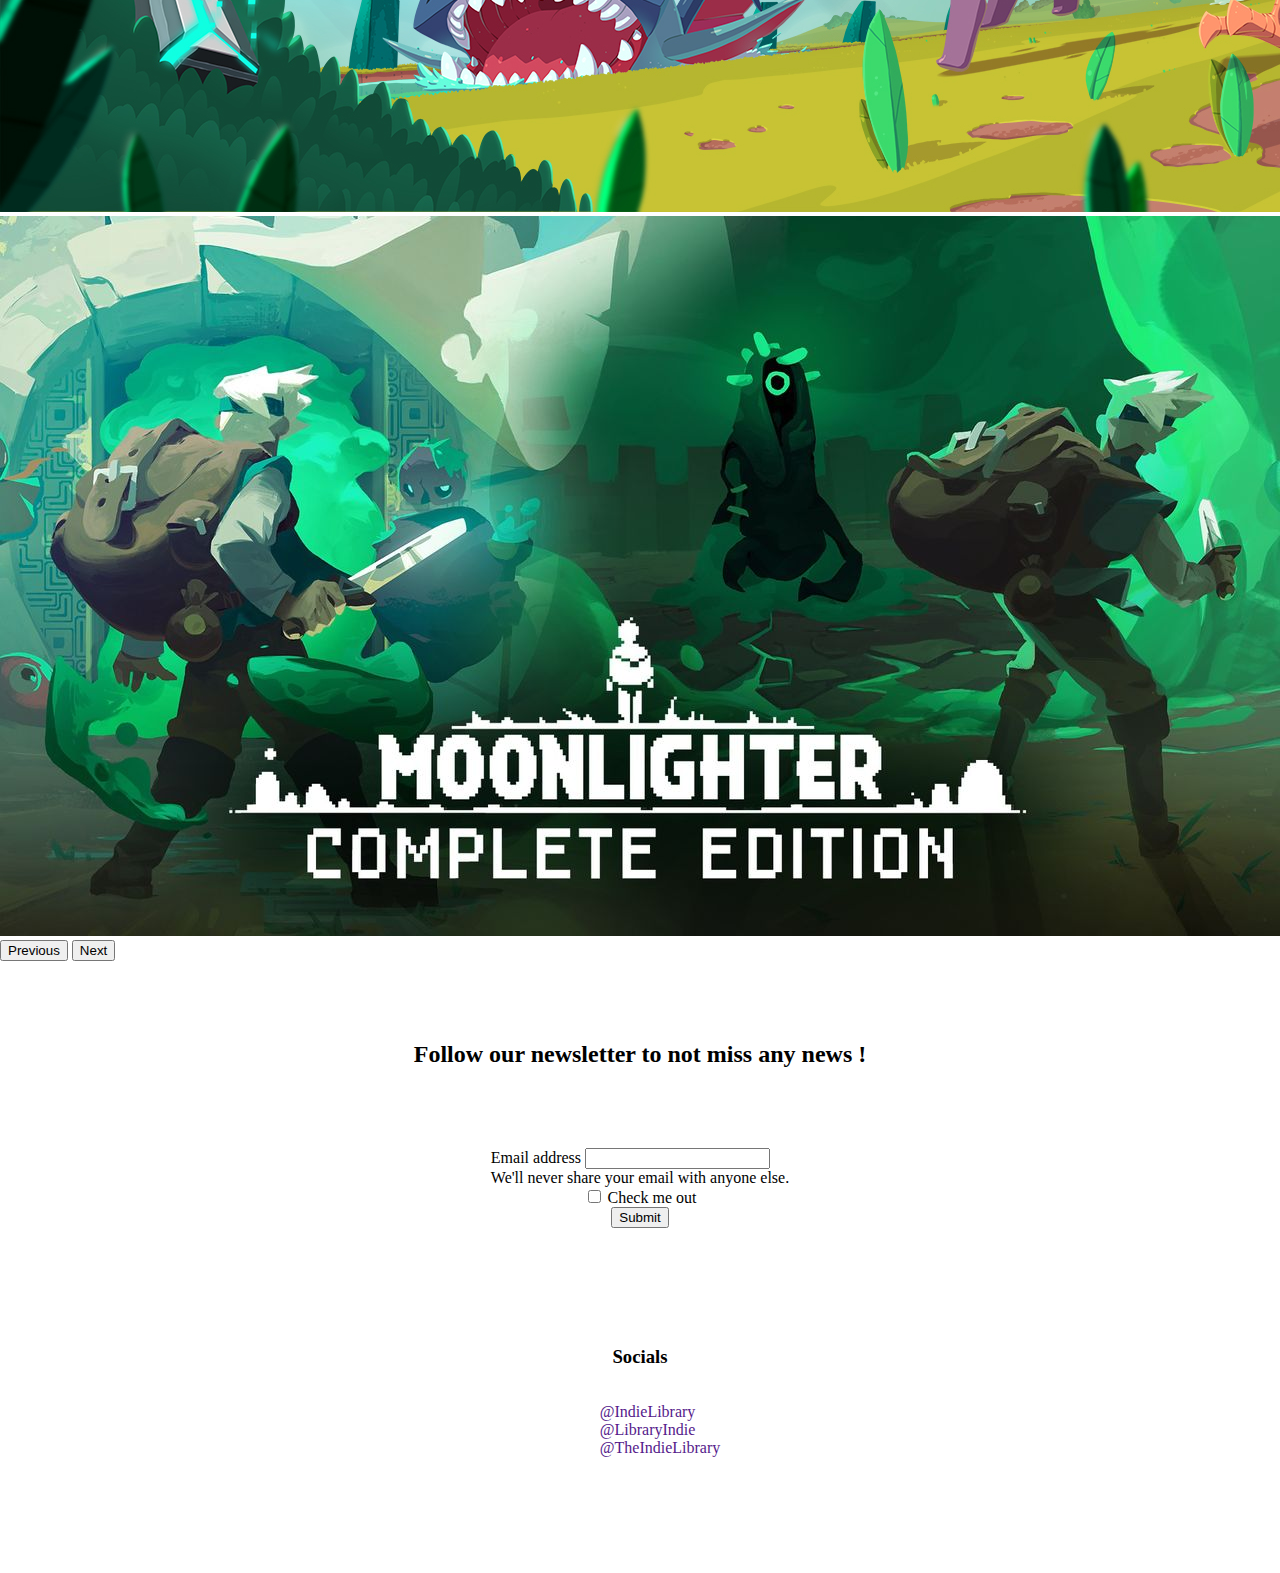
==== commit e1f09fe3: "Add files via upload" ====
--- a/index.html
+++ b/index.html
@@ -5,41 +5,37 @@
     <meta http-equiv="X-UA-Compatible" content="IE=edge">
     <meta name="viewport" content="width=device-width, initial-scale=1.0">
     <title>La bibliothèque indé</title>
+    <link rel="stylesheet" href="https://cdnjs.cloudflare.com/ajax/libs/font-awesome/6.2.0/css/all.min.css" integrity="sha512-xh6O/CkQoPOWDdYTDqeRdPCVd1SpvCA9XXcUnZS2FmJNp1coAFzvtCN9BmamE+4aHK8yyUHUSCcJHgXloTyT2A==" crossorigin="anonymous" referrerpolicy="no-referrer">
     <link href="https://cdn.jsdelivr.net/npm/bootstrap@5.3.0-alpha2/dist/css/bootstrap.min.css" rel="stylesheet" integrity="sha384-aFq/bzH65dt+w6FI2ooMVUpc+21e0SRygnTpmBvdBgSdnuTN7QbdgL+OapgHtvPp" crossorigin="anonymous">
     <link rel="stylesheet" href="https://bootswatch.com/5/vapor/bootstrap.css">
     <link rel="stylesheet" href="style.css">
 </head>
 <body>
     
-    <nav class="navbar navbar-expand-lg bg-body-tertiary" data-bs-theme="dark" >
-        <div class="container-fluid">
-          <a class="navbar-brand" href="#">Home</a>
-          <button class="navbar-toggler" type="button" data-bs-toggle="collapse" data-bs-target="#navbarSupportedContent" aria-controls="navbarSupportedContent" aria-expanded="false" aria-label="Toggle navigation">
-            <span class="navbar-toggler-icon"></span>
-          </button>
-          <div class="collapse navbar-collapse" id="navbarSupportedContent">
-            <ul class="navbar-nav me-auto mb-2 mb-lg-0">
-              <li class="nav-item">
-                <a class="nav-link" href="#cards">Games</a>
-              </li>
-              <li class="nav-item dropdown">
-                <a class="nav-link dropdown-toggle" href="#" role="button" data-bs-toggle="dropdown" aria-expanded="false">
-                  More details...
-                </a>
-                <ul class="dropdown-menu">
-                  <li><a class="dropdown-item" href="file:///C:/Users/teamc/Pictures/GBS/Framework/Mon%20site/hollowknight.html">Hollow Knight : Silksong</a></li>
-                  <li><a class="dropdown-item" href="#">Have a Nice Death</a></li>
-                  <li><a class="dropdown-item" href="#">The Mageseeker: A League of Legends Story™</a></li>
-                </ul>
-              </li>
-            </ul>
-            <form class="d-flex" role="search">
-              <input class="form-control me-2" type="search" placeholder="Search" aria-label="Search">
-              <button class="btn btn-outline-success" type="submit">Search</button>
-            </form>
-          </div>
-        </div>
-      </nav>
+  <nav class="navbar navbar-expand-lg bg-body-danger">
+    <div class="container-fluid">
+      <a class="navbar-brand" href="#">Indie Library</a>
+      <button class="navbar-toggler" type="button" data-bs-toggle="collapse" data-bs-target="#navbarNav" aria-controls="navbarNav" aria-expanded="false" aria-label="Toggle navigation">
+        <span class="navbar-toggler-icon"></span>
+      </button>
+      <div class="collapse navbar-collapse" id="navbarNav">
+        <ul class="navbar-nav">
+          <li class="nav-item">
+            <a class="nav-link active" aria-current="page" href="#carouselExampleDark">Home</a>
+          </li>
+          <li class="nav-item">
+            <a class="nav-link" href="#category">Upcoming & Recent Games</a>
+          </li>
+          <li class="nav-item">
+            <a class="nav-link" href="#selection">Our Selection</a>
+          </li>
+          <li class="nav-item">
+            <a class="nav-link" href="#carouselExampleIndicators">More Games</a>
+          </li>
+        </ul>
+      </div>
+    </div>
+  </nav>
 
       <div id="carouselExampleDark" class="carousel carousel-dark slide">
         <div class="carousel-indicators">
@@ -49,21 +45,21 @@
         </div>
         <div class="carousel-inner">
           <div class="carousel-item active" data-bs-interval="10000">
-            <img src="img/hk.jpg" class="d-block w-100" alt="...">
+            <img src="img/hk.jpg" class="d-block w-100" alt="silksong">
             <div class="carousel-caption d-none d-md-block">
               <h5>Hollow Knight : Silksong !</h5>
               <p>Discover a vast, haunted kingdom in Hollow Knight: Silksong!</p>
             </div>
           </div>
           <div class="carousel-item" data-bs-interval="2000">
-            <img src="img/death.jpg" class="d-block w-100" alt="...">
+            <img src="img/death.jpg" class="d-block w-100" alt="have a nice death">
             <div class="carousel-caption d-none d-md-block">
               <h5>Have a nice death !</h5>
               <p>Have a Nice Death is a 2D action roguelike in which you play as Death on the verge of burnout.</p>
             </div>
           </div>
           <div class="carousel-item">
-            <img src="img/mageseeker.jpg" class="d-block w-100" alt="...">
+            <img src="img/mageseeker.jpg" class="d-block w-100" alt="mageseeker">
             <div class="carousel-caption d-none d-md-block">
               <h5>The Mageseeker : a League of Legends Story !</h5>
               <p>The Mageseeker is an action RPG set in the League of Legends universe. Play as Sylas, a mage who has just been released from years of captivity.</p>
@@ -79,9 +75,12 @@
           <span class="visually-hidden">Next</span>
         </button>
       </div>
+<div class="category" id="category">
+ <h2> Upcoming & Recent Games</h2>
+</div>
     <div class="cards" id="cards">
       <div class="card" style="width: 18rem;">
-        <img src="img/hk.jpg" class="card-img-top" alt="...">
+        <img src="img/hk.jpg" class="card-img-top" alt="silksong">
         <div class="card-body">
           <h5 class="card-title">Hollow Knight : Silksong </h5>
           <p class="card-text">Discover a vast, haunted kingdom in Hollow Knight: Silksong! The sequel to the award winning action-adventure. Explore, fight and survive as you ascend to the peak of a land ruled by silk and song.</p>
@@ -93,12 +92,12 @@
         </ul>
         <div class="card-body">
           <a href="https://store.steampowered.com/app/1030300/Hollow_Knight_Silksong/" class="card-link">Wishlist sur Steam</a>
-          <a href="file:///C:/Users/teamc/Pictures/GBS/Framework/Mon%20site/hollowknight.html" class="card-link">More Details...</a>
+          <a href="hollowknight.html" class="card-link">More Details...</a>
         </div>
       </div>
 
       <div class="card" style="width: 18rem;">
-        <img src="img/death.jpg" class="card-img-top" alt="...">
+        <img src="img/death.jpg" class="card-img-top" alt="haveanicedeath">
         <div class="card-body">
           <h5 class="card-title">Have a Nice Death</h5>
           <p class="card-text">Have a Nice Death is a 2D action roguelike in which you play as Death on the verge of burnout, having to set his employees straight, before the balance of souls is compromised. You'll have to grab your scythe and show who's in charge to the recalcitrant staff.</p>
@@ -111,12 +110,12 @@
         </ul>
         <div class="card-body">
           <a href="https://store.steampowered.com/app/1740720/Have_a_Nice_Death/" class="card-link">Wishlist on Steam</a>
-          <a href="#" class="card-link">More Details...</a>
+          <a href="haveanicedeath.html" class="card-link">More Details...</a>
         </div>
       </div>
 
       <div class="card" style="width: 18rem;">
-        <img src="img/mageseeker.jpg" class="card-img-top" alt="...">
+        <img src="img/mageseeker.jpg" class="card-img-top" alt="mageseeker">
         <div class="card-body">
           <h5 class="card-title">The Mageseeker: A League of Legends Story™</h5>
           <p class="card-text">Developed by Digital Sun, the creators of Moonlighter, The Mageseeker is an action RPG set in the League of Legends universe. Play as Sylas, a mage who has just been released from years of captivity. Free the kingdom of Demacia from the tyranny of the Mageeekers.</p>
@@ -128,11 +127,139 @@
         </ul>
         <div class="card-body">
           <a href="https://store.steampowered.com/app/1457080/The_Mageseeker_A_League_of_Legends_Story/" class="card-link">Wishlist on steam</a>
-          <a href="#" class="card-link">More Details...</a>
-        </div>
-      </div>
-    </div>
-
+          <a href="mageseeker.html" class="card-link">More Details...</a>
+        </div>
+      </div>
+    </div>
+
+<div class="selection" id="selection">
+  <h2>Our Selection</h2>
+</div>
+
+<div class="selectiongames">
+  <div class="card mb-3" style="max-width: 540px;">
+    <div class="row g-0">
+      <div class="col-md-4">
+        <img src="img/lamb2.png" class="img-fluid rounded-start" alt="cult of the lamb">
+      </div>
+      <div class="col-md-8">
+        <div class="card-body">
+          <h5 class="card-title">Cult of the Lamb</h5>
+          <p class="card-text">Start your own cult in a land of false prophets, travel through amazing and mysterious regions to grow a community of faithful followers in the woods and spread the word to become the only true cult.</p>
+          <a href="cultofthelamb.html" class="btn btn-primary">More Details</a>
+        </div>
+      </div>
+    </div>
+  </div>
+  <div class="card mb-3" style="max-width: 540px;">
+    <div class="row g-0">
+      <div class="col-md-4">
+        <img src="img/h1.png" class="img-fluid rounded-start" alt="hollow Knight">
+      </div>
+      <div class="col-md-8">
+        <div class="card-body">
+          <h5 class="card-title">Hollow Knight</h5>
+          <p class="card-text">Choose your fate in Hollow Knight ! An epic, action-packed adventure that plunges you into a vast, ruined realm populated by insects and heroes. Set in a classic hand-drawn 2D world.</p>
+          <a href="#" class="btn btn-primary">More Details</a>
+        </div>
+      </div>
+    </div>
+  </div>
+  <div class="card mb-3" style="max-width: 540px;">
+    <div class="row g-0">
+      <div class="col-md-4">
+        <img src="img/ori.png" class="img-fluid rounded-start" alt="Ori">
+      </div>
+      <div class="col-md-8">
+        <div class="card-body">
+          <h5 class="card-title">Ori and the blind Forest</h5>
+          <p class="card-text">"Ori and the Blind Forest" tells the story of a young orphaned creature with a heroic destiny, through a platform and action game with breathtaking graphics, developed for PC by Moon Studios.</p>
+          <a href="#" class="btn btn-primary">More Details</a>
+        </div>
+      </div>
+    </div>
+  </div>
+</div>
+
+<div class="more" id="Games">
+  <h2>More Games...</h2>
+</div>
+
+<div id="carouselExampleIndicators" class="carousel slide">
+  <div class="carousel-indicators">
+    <button type="button" data-bs-target="#carouselExampleIndicators" data-bs-slide-to="0" class="active" aria-current="true" aria-label="Slide 1"></button>
+    <button type="button" data-bs-target="#carouselExampleIndicators" data-bs-slide-to="1" aria-label="Slide 2"></button>
+    <button type="button" data-bs-target="#carouselExampleIndicators" data-bs-slide-to="2" aria-label="Slide 3"></button>
+  </div>
+  <div class="carousel-inner">
+    <div class="carousel-item active">
+      <img src="img/hades.jpg" class="d-block w-100" alt="hades">
+    </div>
+    <div class="carousel-item">
+      <img src="img/temtem.jpg" class="d-block w-100" alt="tem tem">
+    </div>
+    <div class="carousel-item">
+      <img src="img/moonlighter.jpg" class="d-block w-100" alt="moonlighter">
+    </div>
+  </div>
+  <button class="carousel-control-prev" type="button" data-bs-target="#carouselExampleIndicators" data-bs-slide="prev">
+    <span class="carousel-control-prev-icon" aria-hidden="true"></span>
+    <span class="visually-hidden">Previous</span>
+  </button>
+  <button class="carousel-control-next" type="button" data-bs-target="#carouselExampleIndicators" data-bs-slide="next">
+    <span class="carousel-control-next-icon" aria-hidden="true"></span>
+    <span class="visually-hidden">Next</span>
+  </button>
+</div>
+
+
+  <div class="news">
+  <h2>Follow our newsletter to not miss any news !</h2>
+  </div>
+<form class="form">
+  <div class="mb-3">
+    <label for="exampleInputEmail1" class="form-label">Email address</label>
+    <input type="email" class="form-control" id="exampleInputEmail1" aria-describedby="emailHelp">
+    <div id="emailHelp" class="form-text">We'll never share your email with anyone else.</div>
+  </div>
+  <div class="mb-3 form-check">
+    <input type="checkbox" class="form-check-input" id="exampleCheck1">
+    <label class="form-check-label" for="exampleCheck1">Check me out</label>
+  </div>
+  <button type="submit" class="btn btn-primary">Submit</button>
+</form>
+
+<footer>
+  <div class="socials">
+    <h3>
+      Socials
+    </h3>
+    <ul class="reseaux">
+      <li>
+        <a href="" rel="nofollow" target="_blank">
+          <i class="fa-brands fa-square-twitter"></i>
+          @IndieLibrary
+        </a>
+      </li>
+      <li>
+        <a href="" rel="nofollow" target="_blank">
+          <i class="fa-brands fa-square-instagram"></i>
+          @LibraryIndie
+        </a>
+        <li>
+          <a href="" rel="nofollow" target="_blank">
+            <i class="fa-brands fa-square-facebook white"></i>
+            @TheIndieLibrary
+          </a>
+        </li>
+      </ul>
+    </div>
+
+</footer>
+
+
+</div>
+     
         <script src="https://cdn.jsdelivr.net/npm/bootstrap@5.3.0-alpha2/dist/js/bootstrap.bundle.min.js" integrity="sha384-qKXV1j0HvMUeCBQ+QVp7JcfGl760yU08IQ+GpUo5hlbpg51QRiuqHAJz8+BrxE/N" crossorigin="anonymous"></script>
 </body>
 </html>--- a/style.css
+++ b/style.css
@@ -14,8 +14,60 @@
     -webkit-text-stroke-color: #303036;
 }
 
+.category{
+    display: flex;
+    justify-content: center;
+    padding-top: 50px; 
+}
+
 .cards {
     display: flex;
     justify-content: space-around;
     margin-top: 100px;
+}
+
+.selection{
+    display: flex;
+    justify-content: center;
+    padding-top: 60px;
+}
+
+.selectiongames{
+    display: flex;
+    justify-content: space-around;
+    margin-top: 100px;
+}
+
+.more{
+    display: flex;
+    justify-content: center;
+    padding: 60px;
+}
+
+.news{
+    display: flex;
+    justify-content: center;
+    padding: 60px;
+}
+
+.form{
+    display: flex;
+    align-items: center;
+    flex-direction: column;
+}
+
+.socials{
+    display: flex;
+    flex-direction: column;
+    align-items: center;
+    padding: 100px;
+}
+
+ul.reseaux{
+    list-style-type: none;
+}
+
+ul li a{
+    text-decoration: none;
+    margin-top: 20px;
 }